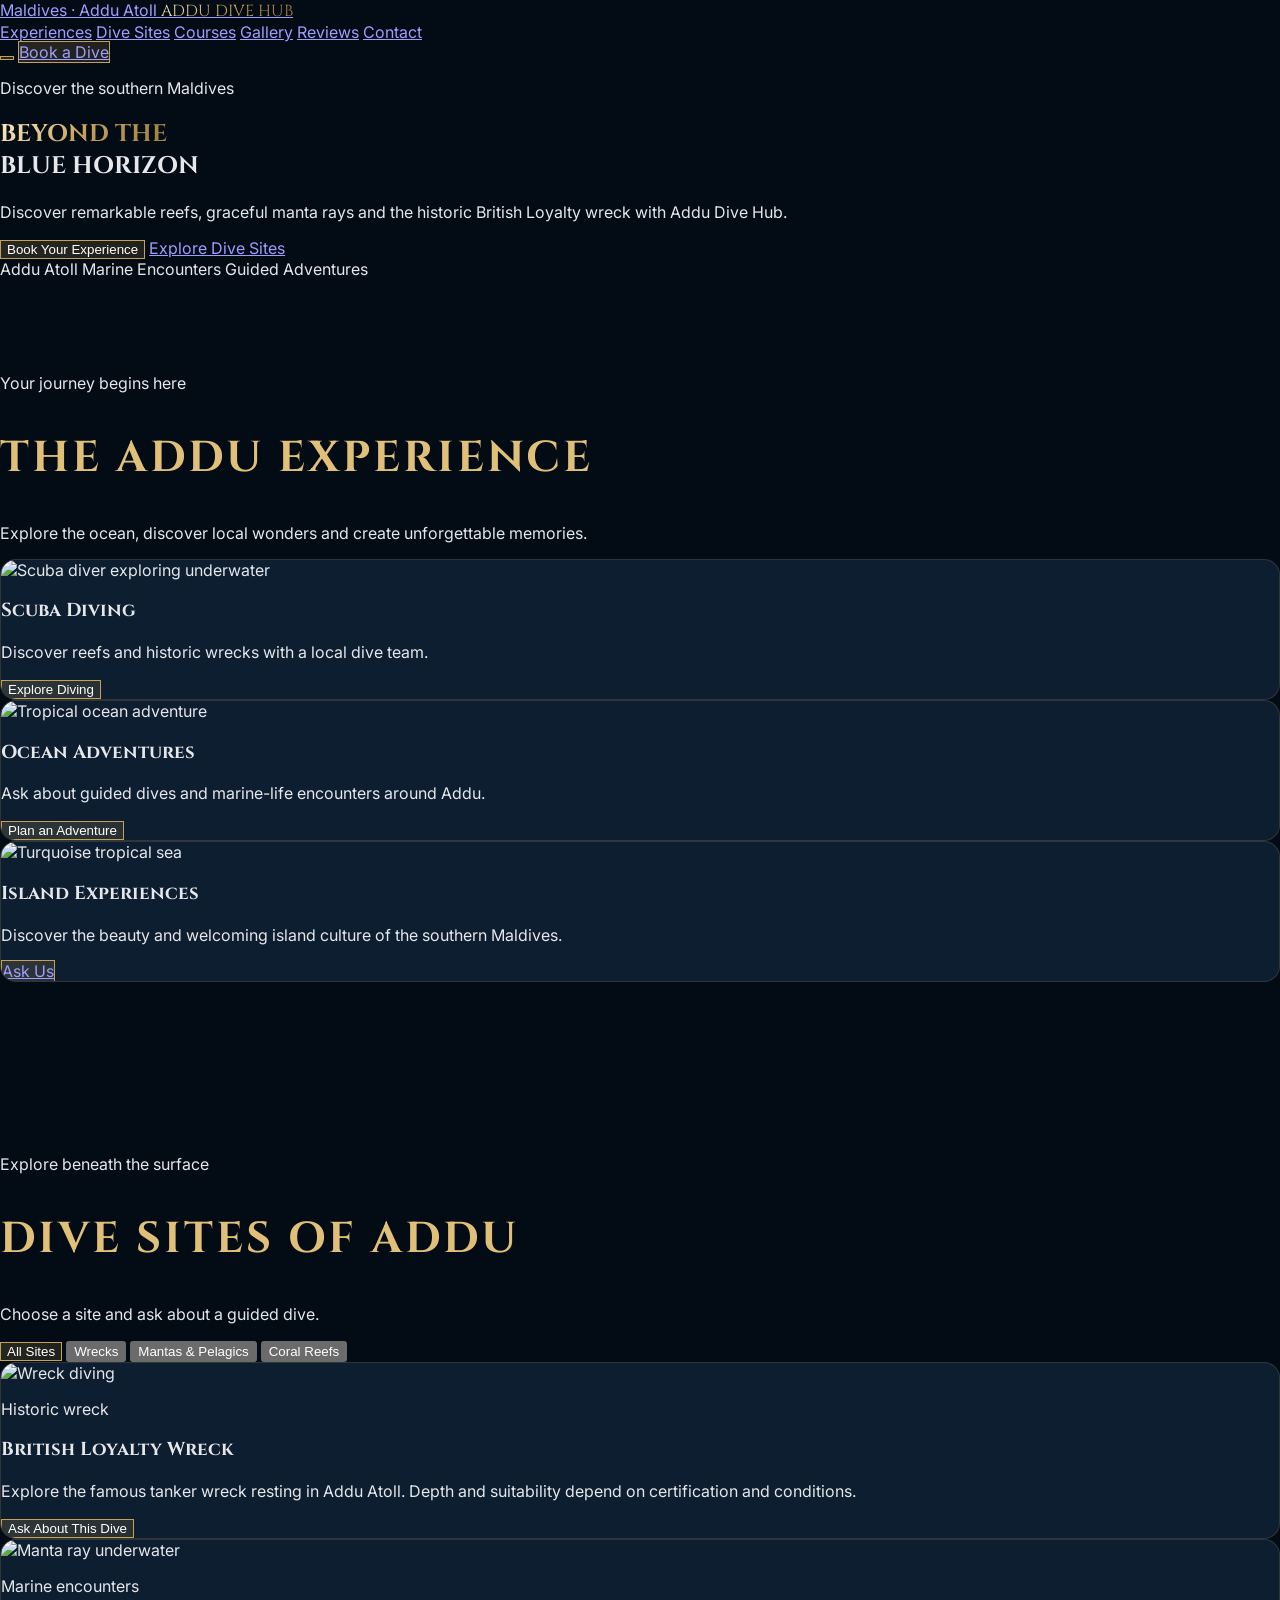
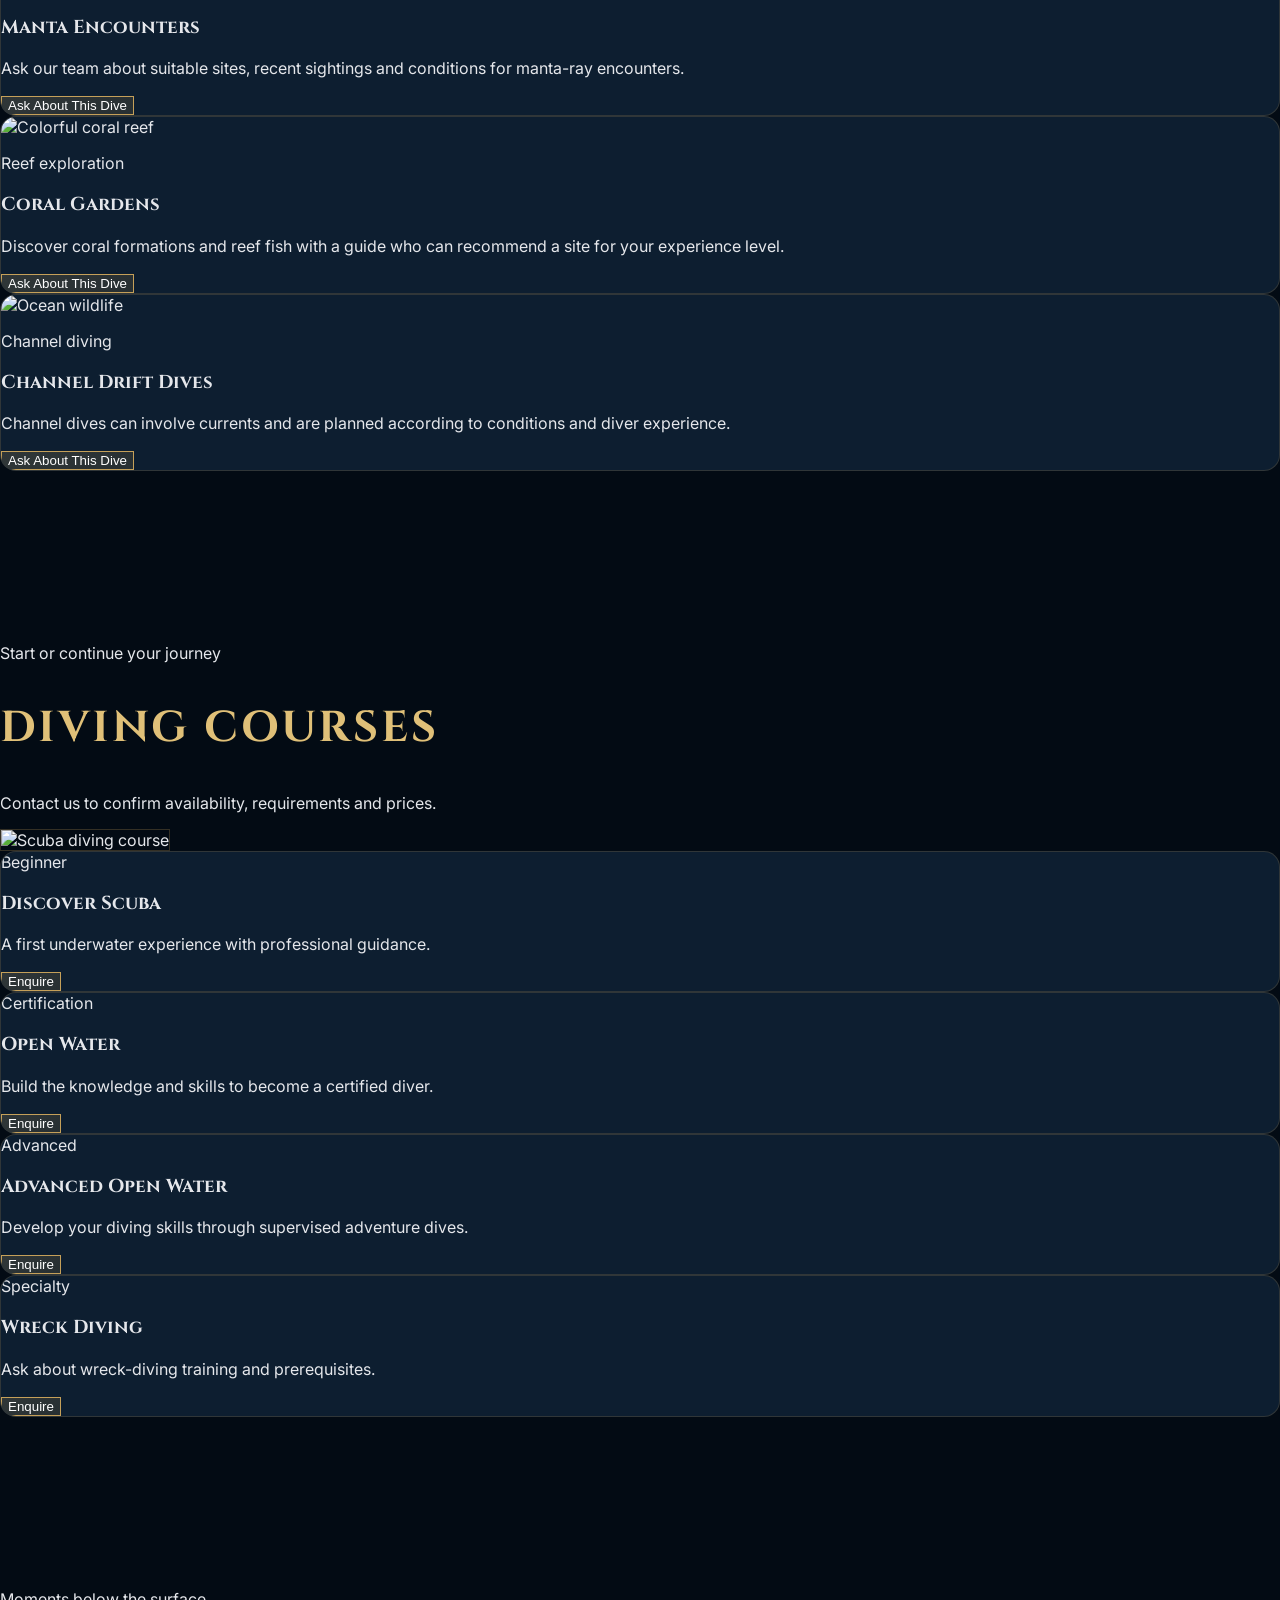
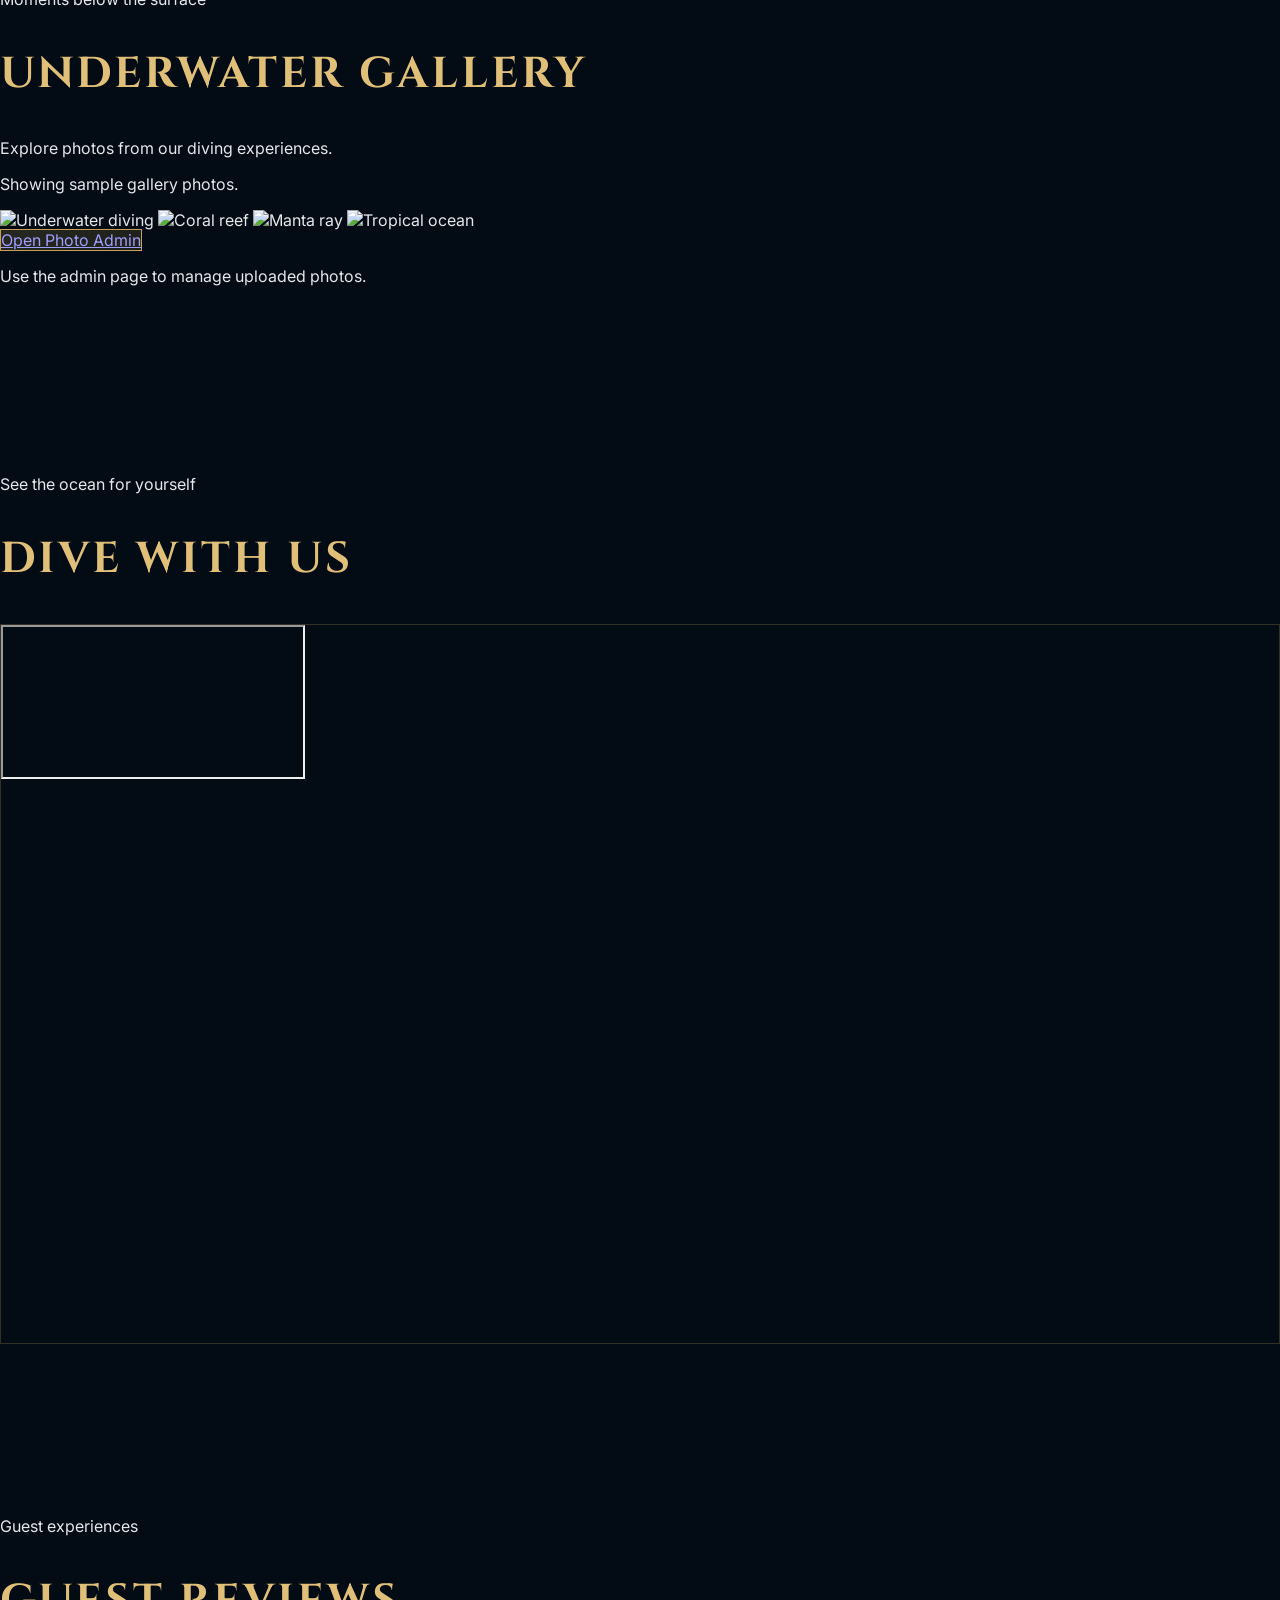
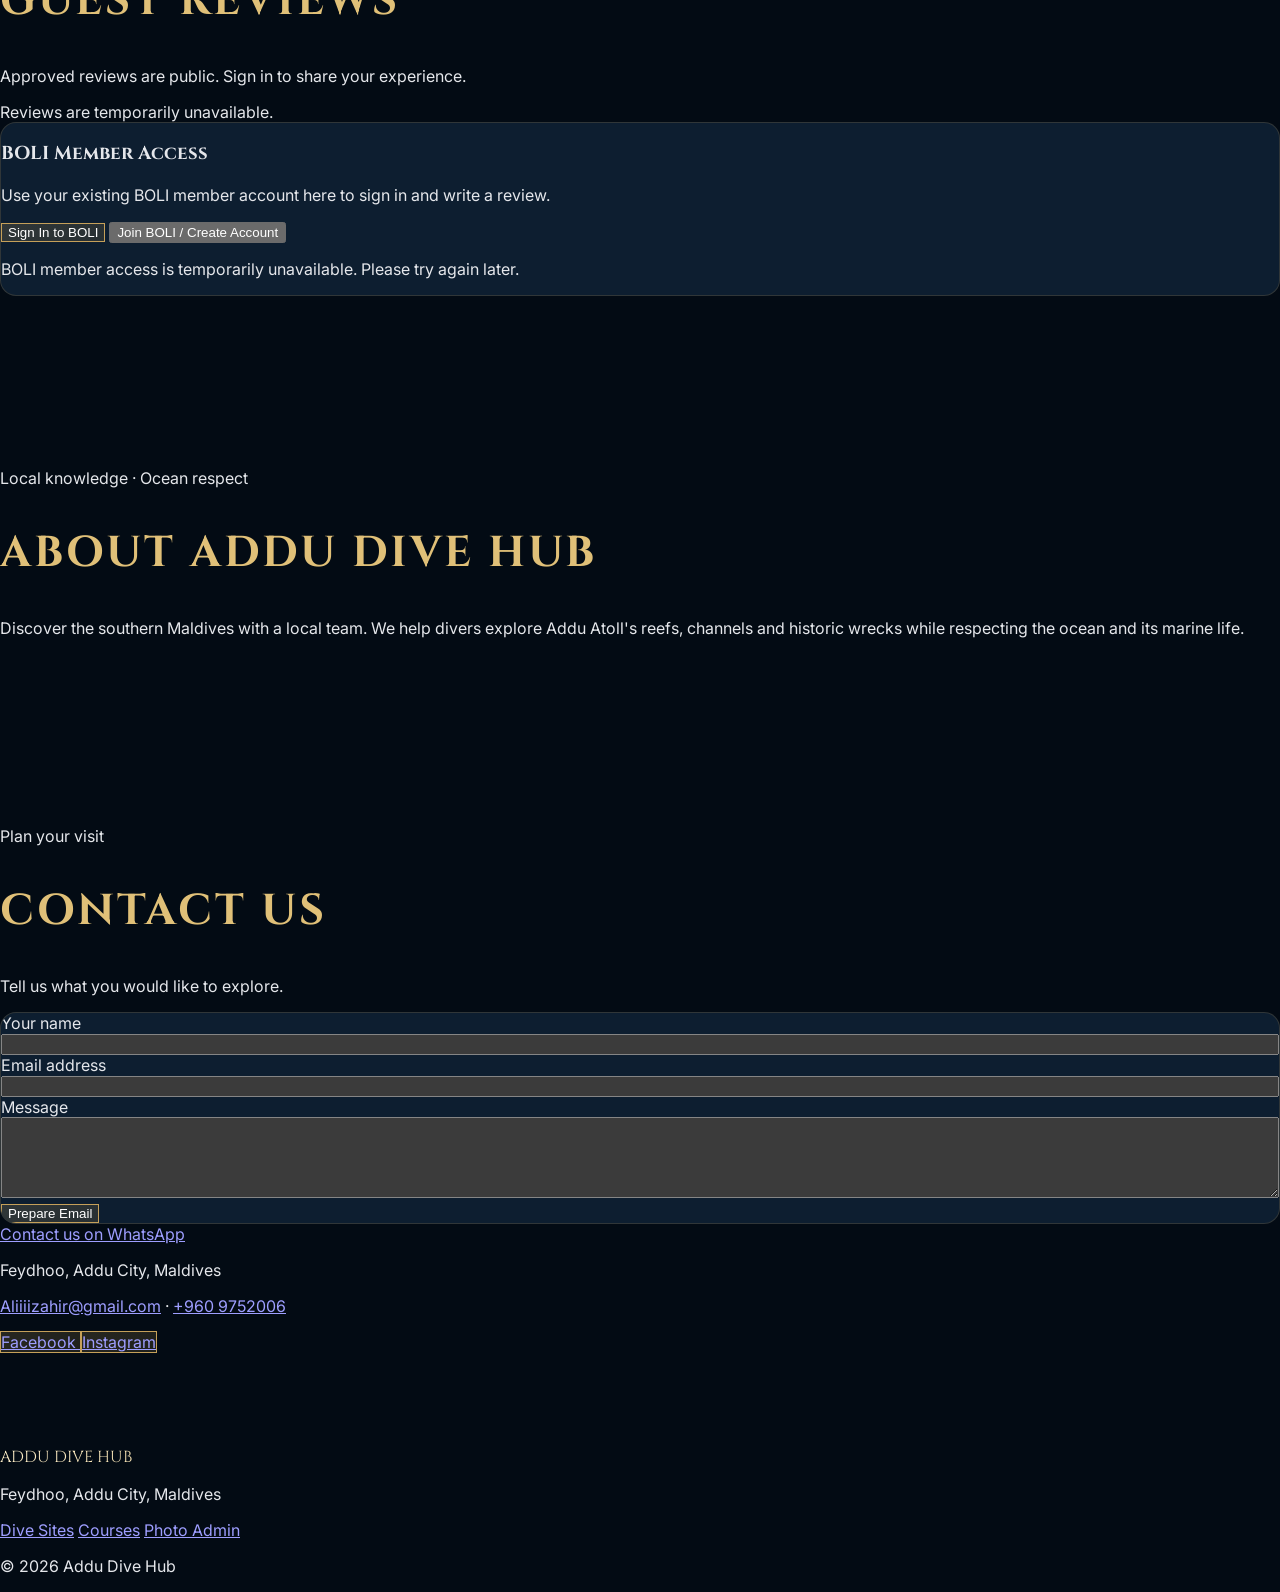
==== index.html @ b02bb02e "Add Facebook and Instagram links to website contact section" ====
<!DOCTYPE html>
<html lang="en" class="scroll-smooth">
<head>
<meta charset="UTF-8">
<meta name="viewport" content="width=device-width, initial-scale=1">
<meta name="theme-color" content="#030b14">
<title>Addu Dive Hub | Diving in Addu Atoll, Maldives</title>
<meta name="description" content="Discover scuba diving, manta rays, coral reefs, the British Loyalty wreck and diving courses with Addu Dive Hub in the Maldives.">

<link rel="preconnect" href="https://fonts.googleapis.com">
<link href="https://fonts.googleapis.com/css2?family=Cinzel:wght@400;600;700&family=Inter:wght@300;400;500;600&display=swap" rel="stylesheet">
<script src="https://cdn.tailwindcss.com"></script>
<script src="https://cdnjs.cloudflare.com/ajax/libs/font-awesome/6.5.2/js/all.min.js" defer></script>
<script src="https://cdn.jsdelivr.net/npm/@supabase/supabase-js@2"></script>

<script>
tailwind.config = {
  theme: {
    extend: {
      colors: {
        gold: {
          DEFAULT: "#C5A059",
          light: "#E0C078",
          dark: "#9A7B3E"
        },
        ocean: {
          deep: "#030B14",
          dark: "#081421",
          card: "#0D1E30"
        }
      },
      fontFamily: {
        cinzel: ["Cinzel", "serif"],
        sans: ["Inter", "sans-serif"]
      }
    }
  }
};
</script>

<style>
:root { color-scheme: dark; }
* { box-sizing: border-box; }
body {
  margin: 0;
  background: #030b14;
  color: #e5e7eb;
  font-family: Inter, sans-serif;
}
.font-cinzel { font-family: Cinzel, serif; }
.gold-gradient-text {
  background: linear-gradient(135deg,#fff0ca,#c5a059,#9a7b3e);
  -webkit-background-clip: text;
  background-clip: text;
  color: transparent;
}
.gold-btn {
  border: 1px solid #c5a059;
  background: linear-gradient(135deg,#c5a05930,#9a7b3e30);
  transition: .25s;
}
.gold-btn:hover {
  background: #c5a05935;
  box-shadow: 0 0 22px #c5a05935;
}
.gold-border { border: 1px solid #c5a05940; }
.card {
  background: #0d1e30;
  border: 1px solid #c5a05930;
  border-radius: 16px;
  overflow: hidden;
}
.section { padding: 78px 0; }
.section-title {
  font-family: Cinzel, serif;
  color: #e0c078;
  font-size: clamp(1.7rem,4vw,2.7rem);
  font-weight: 700;
  letter-spacing: .07em;
}
.hero {
  background:
    linear-gradient(90deg,#030b14ed 0%,#030b1480 55%,#030b1440),
    url('https://images.unsplash.com/photo-1544551763-46a013bb70d5?auto=format&fit=crop&w=2000&q=85')
    center/cover no-repeat;
}
.gallery-img {
  width: 100%;
  height: 220px;
  object-fit: cover;
  cursor: pointer;
  transition: transform .3s;
}
.gallery-img:hover { transform: scale(1.025); }
input, textarea, select {
  color: #f3f4f6;
  width: 100%;
}
button:disabled { opacity: .55; cursor: not-allowed; }
[hidden] { display: none !important; }
.site-card[hidden] { display: none !important; }
@media(max-width:640px) {
  .section { padding: 56px 0; }
}
</style>
</head>

<body>

<header class="sticky top-0 z-40 bg-ocean-deep/95 backdrop-blur border-b border-gold/20">
  <div class="max-w-7xl mx-auto px-4 py-3 flex items-center justify-between gap-4">
    <a href="#home">
      <span class="block text-[10px] uppercase tracking-[.3em] text-gold">Maldives · Addu Atoll</span>
      <span class="font-cinzel text-lg sm:text-2xl font-bold gold-gradient-text">ADDU DIVE HUB</span>
    </a>

    <nav class="hidden lg:flex gap-5 text-xs uppercase tracking-wider">
      <a href="#experience">Experiences</a>
      <a href="#sites">Dive Sites</a>
      <a href="#courses">Courses</a>
      <a href="#gallery">Gallery</a>
      <a href="#reviews">Reviews</a>
      <a href="#contact">Contact</a>
    </nav>

    <button type="button" onclick="toggleMenu()" class="lg:hidden gold-btn rounded-lg px-3 py-2" aria-label="Open navigation">
      <i class="fa-solid fa-bars"></i>
    </button>

    <a href="https://wa.me/9609752006" target="_blank" rel="noopener noreferrer"
       class="hidden sm:inline-block gold-btn rounded-full px-4 py-2 text-xs text-gold-light">
      Book a Dive
    </a>
  </div>

  <nav id="mobile-menu" hidden class="lg:hidden border-t border-gold/20 p-4 bg-ocean-dark">
    <div class="grid grid-cols-2 gap-4 text-sm">
      <a onclick="toggleMenu()" href="#experience">Experiences</a>
      <a onclick="toggleMenu()" href="#sites">Dive Sites</a>
      <a onclick="toggleMenu()" href="#courses">Courses</a>
      <a onclick="toggleMenu()" href="#gallery">Gallery</a>
      <a onclick="toggleMenu()" href="#reviews">Reviews</a>
      <a onclick="toggleMenu()" href="#contact">Contact</a>
    </div>
  </nav>
</header>

<main>

<section id="home" class="hero min-h-[78vh] flex items-center" data-section-background="home">
  <div class="max-w-7xl mx-auto w-full px-5 py-20">
    <p class="uppercase tracking-[.28em] text-gold text-xs sm:text-sm mb-5">Discover the southern Maldives</p>
    <h1 class="font-cinzel text-4xl sm:text-6xl lg:text-7xl font-bold leading-tight max-w-3xl">
      <span class="gold-gradient-text">BEYOND THE</span><br>BLUE HORIZON
    </h1>
    <p class="max-w-xl text-gray-300 leading-7 mt-6">
      Discover remarkable reefs, graceful manta rays and the historic British Loyalty wreck with Addu Dive Hub.
    </p>
    <div class="flex flex-wrap gap-3 mt-8">
      <button onclick="openBookingModal('Discover Scuba Diving')" class="gold-btn rounded-full px-7 py-3 text-gold-light">Book Your Experience</button>
      <a href="#sites" class="rounded-full border border-white/30 px-7 py-3">Explore Dive Sites</a>
    </div>
    <div class="flex flex-wrap gap-6 mt-12 text-sm text-gray-300">
      <span><i class="fa-solid fa-water text-gold mr-2"></i>Addu Atoll</span>
      <span><i class="fa-solid fa-fish text-gold mr-2"></i>Marine Encounters</span>
      <span><i class="fa-solid fa-compass text-gold mr-2"></i>Guided Adventures</span>
    </div>
  </div>
</section>

<section id="experience" class="section">
  <div class="max-w-7xl mx-auto px-4">
    <div class="text-center mb-12">
      <p class="text-gold uppercase tracking-[.25em] text-xs mb-3">Your journey begins here</p>
      <h2 class="section-title">THE ADDU EXPERIENCE</h2>
      <p class="text-gray-400 mt-4">Explore the ocean, discover local wonders and create unforgettable memories.</p>
    </div>

    <div class="grid md:grid-cols-3 gap-6">
      <article class="card">
        <img data-section-image="experience-diving" class="w-full h-56 object-cover" loading="lazy"
          src="https://images.unsplash.com/photo-1544551763-46a013bb70d5?auto=format&fit=crop&w=900&q=80" alt="Scuba diver exploring underwater">
        <div class="p-6">
          <h3 class="font-cinzel text-xl text-gold-light mb-3">Scuba Diving</h3>
          <p class="text-sm text-gray-400 leading-6">Discover reefs and historic wrecks with a local dive team.</p>
          <button onclick="openBookingModal('Discover Scuba Diving')" class="gold-btn rounded-full px-5 py-2 mt-5 text-sm">Explore Diving</button>
        </div>
      </article>

      <article class="card">
        <img data-section-image="experience-adventures" class="w-full h-56 object-cover" loading="lazy"
          src="https://images.unsplash.com/photo-1518467166778-b88f373ffec7?auto=format&fit=crop&w=900&q=80" alt="Tropical ocean adventure">
        <div class="p-6">
          <h3 class="font-cinzel text-xl text-gold-light mb-3">Ocean Adventures</h3>
          <p class="text-sm text-gray-400 leading-6">Ask about guided dives and marine-life encounters around Addu.</p>
          <button onclick="openBookingModal('Guided Ocean Adventure')" class="gold-btn rounded-full px-5 py-2 mt-5 text-sm">Plan an Adventure</button>
        </div>
      </article>

      <article class="card">
        <img data-section-image="experience-island" class="w-full h-56 object-cover" loading="lazy"
          src="https://images.unsplash.com/photo-1500375592092-40eb2168fd21?auto=format&fit=crop&w=900&q=80" alt="Turquoise tropical sea">
        <div class="p-6">
          <h3 class="font-cinzel text-xl text-gold-light mb-3">Island Experiences</h3>
          <p class="text-sm text-gray-400 leading-6">Discover the beauty and welcoming island culture of the southern Maldives.</p>
          <a href="#contact" class="gold-btn inline-block rounded-full px-5 py-2 mt-5 text-sm">Ask Us</a>
        </div>
      </article>
    </div>
  </div>
</section>

<section id="sites" class="section bg-ocean-dark border-y border-gold/10">
  <div class="max-w-7xl mx-auto px-4">
    <div class="text-center mb-10">
      <p class="text-gold uppercase tracking-[.25em] text-xs mb-3">Explore beneath the surface</p>
      <h2 class="section-title">DIVE SITES OF ADDU</h2>
      <p class="text-gray-400 mt-4">Choose a site and ask about a guided dive.</p>
    </div>

    <div class="flex flex-wrap justify-center gap-2 mb-9">
      <button class="site-filter-btn gold-btn rounded-full px-5 py-2 text-sm" onclick="filterSites('all',this)">All Sites</button>
      <button class="site-filter-btn rounded-full border border-gold/30 px-5 py-2 text-sm" onclick="filterSites('wreck',this)">Wrecks</button>
      <button class="site-filter-btn rounded-full border border-gold/30 px-5 py-2 text-sm" onclick="filterSites('manta',this)">Mantas & Pelagics</button>
      <button class="site-filter-btn rounded-full border border-gold/30 px-5 py-2 text-sm" onclick="filterSites('reef',this)">Coral Reefs</button>
    </div>

    <div class="grid md:grid-cols-2 lg:grid-cols-3 gap-6">
      <article class="site-card wreck card">
        <img data-section-image="site-wreck" class="w-full h-52 object-cover" loading="lazy"
          src="https://images.unsplash.com/photo-1544551763-46a013bb70d5?auto=format&fit=crop&w=900&q=80" alt="Wreck diving">
        <div class="p-6">
          <p class="text-xs uppercase tracking-widest text-gold mb-2">Historic wreck</p>
          <h3 class="font-cinzel text-xl text-gold-light">British Loyalty Wreck</h3>
          <p class="text-sm text-gray-400 leading-6 mt-3">Explore the famous tanker wreck resting in Addu Atoll. Depth and suitability depend on certification and conditions.</p>
          <button onclick="openBookingModal('British Loyalty Wreck Dive')" class="gold-btn rounded-full px-5 py-2 mt-5 text-sm">Ask About This Dive</button>
        </div>
      </article>

      <article class="site-card manta card">
        <img data-section-image="site-manta" class="w-full h-52 object-cover" loading="lazy"
          src="https://images.unsplash.com/photo-1568430462989-44163eb1752f?auto=format&fit=crop&w=900&q=80" alt="Manta ray underwater">
        <div class="p-6">
          <p class="text-xs uppercase tracking-widest text-gold mb-2">Marine encounters</p>
          <h3 class="font-cinzel text-xl text-gold-light">Manta Encounters</h3>
          <p class="text-sm text-gray-400 leading-6 mt-3">Ask our team about suitable sites, recent sightings and conditions for manta-ray encounters.</p>
          <button onclick="openBookingModal('Manta Ray Dive')" class="gold-btn rounded-full px-5 py-2 mt-5 text-sm">Ask About This Dive</button>
        </div>
      </article>

      <article class="site-card reef card">
        <img data-section-image="site-reef" class="w-full h-52 object-cover" loading="lazy"
          src="https://images.unsplash.com/photo-1582967788606-a171c1080cb0?auto=format&fit=crop&w=900&q=80" alt="Colorful coral reef">
        <div class="p-6">
          <p class="text-xs uppercase tracking-widest text-gold mb-2">Reef exploration</p>
          <h3 class="font-cinzel text-xl text-gold-light">Coral Gardens</h3>
          <p class="text-sm text-gray-400 leading-6 mt-3">Discover coral formations and reef fish with a guide who can recommend a site for your experience level.</p>
          <button onclick="openBookingModal('Guided Coral Reef Dive')" class="gold-btn rounded-full px-5 py-2 mt-5 text-sm">Ask About This Dive</button>
        </div>
      </article>

      <article class="site-card manta card">
        <img data-section-image="site-channel" class="w-full h-52 object-cover" loading="lazy"
          src="https://images.unsplash.com/photo-1560275619-4662e36fa65c?auto=format&fit=crop&w=900&q=80" alt="Ocean wildlife">
        <div class="p-6">
          <p class="text-xs uppercase tracking-widest text-gold mb-2">Channel diving</p>
          <h3 class="font-cinzel text-xl text-gold-light">Channel Drift Dives</h3>
          <p class="text-sm text-gray-400 leading-6 mt-3">Channel dives can involve currents and are planned according to conditions and diver experience.</p>
          <button onclick="openBookingModal('Channel Drift Dive')" class="gold-btn rounded-full px-5 py-2 mt-5 text-sm">Ask About This Dive</button>
        </div>
      </article>
    </div>
  </div>
</section>

<section id="courses" class="section">
  <div class="max-w-7xl mx-auto px-4">
    <div class="text-center mb-12">
      <p class="text-gold uppercase tracking-[.25em] text-xs mb-3">Start or continue your journey</p>
      <h2 class="section-title">DIVING COURSES</h2>
      <p class="text-gray-400 mt-4">Contact us to confirm availability, requirements and prices.</p>
    </div>

    <img data-section-image="courses" class="w-full h-56 object-cover rounded-2xl mb-8 gold-border" loading="lazy"
      src="https://images.unsplash.com/photo-1544551763-46a013bb70d5?auto=format&fit=crop&w=1600&q=80" alt="Scuba diving course">

    <div class="grid sm:grid-cols-2 lg:grid-cols-4 gap-5">
      <article class="card p-6 flex flex-col">
        <span class="text-xs text-gold uppercase tracking-widest">Beginner</span>
        <h3 class="font-cinzel text-lg text-gold-light mt-3">Discover Scuba</h3>
        <p class="text-sm text-gray-400 leading-6 mt-3 flex-1">A first underwater experience with professional guidance.</p>
        <button onclick="openBookingModal('Discover Scuba Diving')" class="gold-btn rounded-full px-4 py-2 mt-5 text-sm">Enquire</button>
      </article>
      <article class="card p-6 flex flex-col">
        <span class="text-xs text-gold uppercase tracking-widest">Certification</span>
        <h3 class="font-cinzel text-lg text-gold-light mt-3">Open Water</h3>
        <p class="text-sm text-gray-400 leading-6 mt-3 flex-1">Build the knowledge and skills to become a certified diver.</p>
        <button onclick="openBookingModal('Open Water Diver Course')" class="gold-btn rounded-full px-4 py-2 mt-5 text-sm">Enquire</button>
      </article>
      <article class="card p-6 flex flex-col">
        <span class="text-xs text-gold uppercase tracking-widest">Advanced</span>
        <h3 class="font-cinzel text-lg text-gold-light mt-3">Advanced Open Water</h3>
        <p class="text-sm text-gray-400 leading-6 mt-3 flex-1">Develop your diving skills through supervised adventure dives.</p>
        <button onclick="openBookingModal('Advanced Open Water Course')" class="gold-btn rounded-full px-4 py-2 mt-5 text-sm">Enquire</button>
      </article>
      <article class="card p-6 flex flex-col">
        <span class="text-xs text-gold uppercase tracking-widest">Specialty</span>
        <h3 class="font-cinzel text-lg text-gold-light mt-3">Wreck Diving</h3>
        <p class="text-sm text-gray-400 leading-6 mt-3 flex-1">Ask about wreck-diving training and prerequisites.</p>
        <button onclick="openBookingModal('Wreck Diving Course')" class="gold-btn rounded-full px-4 py-2 mt-5 text-sm">Enquire</button>
      </article>
    </div>
  </div>
</section>

<section id="gallery" class="section bg-ocean-dark border-y border-gold/10">
  <div class="max-w-7xl mx-auto px-4">
    <div class="text-center mb-10">
      <p class="text-gold uppercase tracking-[.25em] text-xs mb-3">Moments below the surface</p>
      <h2 class="section-title">UNDERWATER GALLERY</h2>
      <p class="text-gray-400 mt-4">Explore photos from our diving experiences.</p>
    </div>

    <p id="gallery-status" class="text-center text-sm text-gray-500 mb-5">Loading gallery photos…</p>

    <div id="gallery-grid" class="grid grid-cols-2 md:grid-cols-3 lg:grid-cols-4 gap-4">
      <img class="gallery-img rounded-xl" loading="lazy" src="https://images.unsplash.com/photo-1544551763-46a013bb70d5?auto=format&fit=crop&w=700&q=80" alt="Underwater diving" onclick="openLightbox(this.src,this.alt)">
      <img class="gallery-img rounded-xl" loading="lazy" src="https://images.unsplash.com/photo-1582967788606-a171c1080cb0?auto=format&fit=crop&w=700&q=80" alt="Coral reef" onclick="openLightbox(this.src,this.alt)">
      <img class="gallery-img rounded-xl" loading="lazy" src="https://images.unsplash.com/photo-1568430462989-44163eb1752f?auto=format&fit=crop&w=700&q=80" alt="Manta ray" onclick="openLightbox(this.src,this.alt)">
      <img class="gallery-img rounded-xl" loading="lazy" src="https://images.unsplash.com/photo-1500375592092-40eb2168fd21?auto=format&fit=crop&w=700&q=80" alt="Tropical ocean" onclick="openLightbox(this.src,this.alt)">
    </div>

    <div class="text-center mt-8">
      <a href="admin.html" class="gold-btn inline-block rounded-full px-6 py-3 text-sm">Open Photo Admin</a>
      <p class="text-xs text-gray-500 mt-3">Use the admin page to manage uploaded photos.</p>
    </div>
  </div>
</section>

<section id="video" class="section" data-section-background="video">
  <div class="max-w-5xl mx-auto px-4 text-center">
    <p class="text-gold uppercase tracking-[.25em] text-xs mb-3">See the ocean for yourself</p>
    <h2 class="section-title mb-8">DIVE WITH US</h2>
    <div class="relative w-full overflow-hidden rounded-2xl gold-border" style="aspect-ratio:16/9">
      <iframe class="absolute inset-0 w-full h-full"
        src="https://www.youtube-nocookie.com/embed/kBRiUVAQ-jo"
        title="Addu Dive Hub diving video" loading="lazy"
        allow="accelerometer; autoplay; clipboard-write; encrypted-media; gyroscope; picture-in-picture; web-share"
        referrerpolicy="strict-origin-when-cross-origin" allowfullscreen></iframe>
    </div>
  </div>
</section>

<section id="reviews" class="section bg-ocean-dark border-y border-gold/10" data-section-background="reviews">
  <div class="max-w-5xl mx-auto px-4">
    <div class="text-center mb-10">
      <p class="text-gold uppercase tracking-[.25em] text-xs mb-3">Guest experiences</p>
      <h2 class="section-title">GUEST REVIEWS</h2>
      <p class="text-gray-400 mt-4">Approved reviews are public. Sign in to share your experience.</p>
    </div>

    <div id="reviews-list" class="grid md:grid-cols-2 gap-4 mb-10">
      <p class="text-gray-500 text-sm">Loading approved reviews…</p>
    </div>

    <div class="card p-6 max-w-2xl mx-auto">
      <div id="review-auth-panel">
        <h3 class="font-cinzel text-xl text-gold-light mb-5">BOLI Member Access</h3>

        <p class="text-sm text-gray-400 mb-5">Use your existing BOLI member account here to sign in and write a review.</p>
        <div class="flex flex-wrap gap-3 mb-6">
          <button type="button" id="show-signin" class="gold-btn rounded-full px-5 py-2 text-sm">Sign In to BOLI</button>
          <button type="button" id="show-signup" class="rounded-full border border-gold/30 px-5 py-2 text-sm">Join BOLI / Create Account</button>
        </div>

        <form id="review-signin-form" hidden class="space-y-4">
          <div>
            <label for="signin-email" class="block text-sm text-gray-300 mb-2">BOLI email address</label>
            <input id="signin-email" type="email" autocomplete="email" required maxlength="254"
              class="rounded-lg bg-ocean-deep border border-gold/30 p-3" placeholder="you@example.com">
          </div>
          <div>
            <label for="signin-password" class="block text-sm text-gray-300 mb-2">BOLI password</label>
            <input id="signin-password" type="password" autocomplete="current-password" required
              class="rounded-lg bg-ocean-deep border border-gold/30 p-3" placeholder="Your BOLI password">
          </div>
          <button id="signin-submit" type="submit" class="gold-btn rounded-full px-6 py-3 text-gold-light">Sign In with BOLI</button>
          <p class="text-sm text-gray-400">Forgot your password? <button type="button" id="show-reset-password" class="text-gold-light underline">Reset it here</button>.</p>
        </form>

        <form id="review-reset-request-form" hidden class="space-y-4">
          <p class="text-sm text-gray-300">Enter the email address for your BOLI account. We’ll send a password-reset email.</p>
          <div>
            <label for="reset-email" class="block text-sm text-gray-300 mb-2">Account email address</label>
            <input id="reset-email" type="email" autocomplete="email" required maxlength="254"
              class="rounded-lg bg-ocean-deep border border-gold/30 p-3" placeholder="you@example.com">
          </div>
          <button id="reset-request-submit" type="submit" class="gold-btn rounded-full px-6 py-3 text-gold-light">Send Reset Email</button>
          <button type="button" id="back-to-signin" class="text-sm text-gold-light underline">Back to sign in</button>
        </form>

        <form id="review-reset-confirm-form" hidden class="space-y-4">
          <p class="text-sm text-gray-300">Choose a new password for your BOLI account.</p>
          <div>
            <label for="reset-new-password" class="block text-sm text-gray-300 mb-2">New password</label>
            <input id="reset-new-password" type="password" autocomplete="new-password" required minlength="8"
              class="rounded-lg bg-ocean-deep border border-gold/30 p-3" placeholder="At least 8 characters">
          </div>
          <div>
            <label for="reset-confirm-password" class="block text-sm text-gray-300 mb-2">Confirm new password</label>
            <input id="reset-confirm-password" type="password" autocomplete="new-password" required minlength="8"
              class="rounded-lg bg-ocean-deep border border-gold/30 p-3" placeholder="Repeat new password">
          </div>
          <button id="reset-confirm-submit" type="submit" class="gold-btn rounded-full px-6 py-3 text-gold-light">Update Password</button>
          <button type="button" id="reset-back-signin-2" class="text-sm text-gold-light underline">Back to sign in</button>
        </form>

        <form id="review-signup-form" hidden class="space-y-4">
          <div>
            <label for="signup-name" class="block text-sm text-gray-300 mb-2">Full name</label>
            <input id="signup-name" required maxlength="80" autocomplete="name"
              class="rounded-lg bg-ocean-deep border border-gold/30 p-3" placeholder="Your name">
          </div>
          <div>
            <label for="signup-email" class="block text-sm text-gray-300 mb-2">BOLI email address</label>
            <input id="signup-email" type="email" required maxlength="254" autocomplete="email"
              class="rounded-lg bg-ocean-deep border border-gold/30 p-3" placeholder="you@example.com">
          </div>
          <div>
            <label for="signup-password" class="block text-sm text-gray-300 mb-2">Password</label>
            <input id="signup-password" type="password" required minlength="8" autocomplete="new-password"
              class="rounded-lg bg-ocean-deep border border-gold/30 p-3" placeholder="At least 8 characters">
          </div>
          <button id="signup-submit" type="submit" class="gold-btn rounded-full px-6 py-3 text-gold-light">Create BOLI Account</button>
        </form>

        <p id="auth-status" role="status" aria-live="polite" class="text-sm text-gray-300 mt-4"></p>
      </div>

      <div id="review-member-panel" hidden class="border-t border-gold/20 mt-5 pt-5">
        <div class="flex items-center justify-between gap-3">
          <p class="text-sm text-gray-300">Signed in as <strong id="member-name" class="text-gold-light"></strong></p>
          <button type="button" id="review-signout" class="rounded-full border border-gold/30 px-4 py-2 text-sm">Sign Out</button>
        </div>
      </div>

      <div id="review-write-panel" hidden class="border-t border-gold/20 mt-5 pt-5">
        <h3 class="font-cinzel text-xl text-gold-light mb-4">Write a Review</h3>
        <form id="review-form" class="space-y-4">
          <div>
            <label for="review-name" class="block text-sm text-gray-300 mb-2">Your name</label>
            <input id="review-name" required maxlength="80" class="rounded-lg bg-ocean-deep border border-gold/30 p-3">
          </div>
          <div>
            <label for="review-rating" class="block text-sm text-gray-300 mb-2">Rating</label>
            <select id="review-rating" required class="rounded-lg bg-ocean-deep border border-gold/30 p-3">
              <option value="5">★★★★★ — Excellent</option>
              <option value="4">★★★★☆ — Very good</option>
              <option value="3">★★★☆☆ — Good</option>
              <option value="2">★★☆☆☆ — Fair</option>
              <option value="1">★☆☆☆☆ — Poor</option>
            </select>
          </div>
          <div>
            <label for="review-message" class="block text-sm text-gray-300 mb-2">Your review</label>
            <textarea id="review-message" required maxlength="1500" rows="4"
              class="rounded-lg bg-ocean-deep border border-gold/30 p-3" placeholder="Share your experience…"></textarea>
          </div>
          <button id="review-submit" type="submit" class="gold-btn rounded-full px-6 py-3 text-gold-light">Submit Review</button>
        </form>
        <p id="review-status" role="status" aria-live="polite" class="text-sm text-gray-300 mt-4"></p>
      </div>
    </div>
  </div>
</section>

<section id="about" class="section" data-section-background="about">
  <div class="max-w-5xl mx-auto px-4 text-center">
    <p class="text-gold uppercase tracking-[.25em] text-xs mb-3">Local knowledge · Ocean respect</p>
    <h2 class="section-title">ABOUT ADDU DIVE HUB</h2>
    <p class="max-w-3xl mx-auto text-gray-300 leading-7 mt-6">
      Discover the southern Maldives with a local team. We help divers explore Addu Atoll's reefs, channels and historic wrecks while respecting the ocean and its marine life.
    </p>
  </div>
</section>

<section id="contact" class="section bg-ocean-dark border-y border-gold/10" data-section-background="contact">
  <div class="max-w-4xl mx-auto px-4">
    <div class="text-center mb-10">
      <p class="text-gold uppercase tracking-[.25em] text-xs mb-3">Plan your visit</p>
      <h2 class="section-title">CONTACT US</h2>
      <p class="text-gray-400 mt-4">Tell us what you would like to explore.</p>
    </div>

    <form id="contact-form" class="card p-6 sm:p-8 space-y-4">
      <div>
        <label for="contact-name" class="block text-sm mb-2">Your name</label>
        <input id="contact-name" required maxlength="100" class="rounded-lg bg-ocean-deep border border-gold/30 p-3">
      </div>
      <div>
        <label for="contact-email" class="block text-sm mb-2">Email address</label>
        <input id="contact-email" type="email" required maxlength="254" class="rounded-lg bg-ocean-deep border border-gold/30 p-3">
      </div>
      <div>
        <label for="contact-message" class="block text-sm mb-2">Message</label>
        <textarea id="contact-message" required maxlength="3000" rows="5" class="rounded-lg bg-ocean-deep border border-gold/30 p-3"></textarea>
      </div>
      <button type="submit" class="gold-btn rounded-full px-6 py-3 text-gold-light">Prepare Email</button>
    </form>

    <div class="text-center mt-6">
      <a class="text-gold-light hover:underline" href="https://wa.me/9609752006" target="_blank" rel="noopener noreferrer">
        <i class="fa-brands fa-whatsapp mr-2"></i>Contact us on WhatsApp
      </a>
      <p class="text-xs text-gray-500 mt-2">Feydhoo, Addu City, Maldives</p>
      <p class="text-sm text-gray-300 mt-3">
        <a class="text-gold-light hover:underline" href="mailto:Aliiiizahir@gmail.com">Aliiiizahir@gmail.com</a>
        <span class="mx-2 text-gray-500">·</span>
        <a class="text-gold-light hover:underline" href="tel:+9609752006">+960 9752006</a>
      </p>
      <div class="flex flex-wrap items-center justify-center gap-3 mt-5" aria-label="Social media">
        <a class="gold-btn rounded-full px-5 py-3 text-gold-light inline-flex items-center gap-2" href="https://www.facebook.com/share/18Wvk3cPzf/" target="_blank" rel="noopener noreferrer" aria-label="Visit Facebook">
          <i class="fa-brands fa-facebook text-lg" aria-hidden="true"></i><span>Facebook</span>
        </a>
        <a class="gold-btn rounded-full px-5 py-3 text-gold-light inline-flex items-center gap-2" href="https://www.instagram.com/citizensofsea?cplk=MWQwZ2VvaHpyamhiaQ==" target="_blank" rel="noopener noreferrer" aria-label="Visit Instagram">
          <i class="fa-brands fa-instagram text-lg" aria-hidden="true"></i><span>Instagram</span>
        </a>
      </div>
    </div>
  </div>
</section>

</main>

<footer class="border-t border-gold/20 bg-ocean-deep py-8">
  <div class="max-w-7xl mx-auto px-4 flex flex-col sm:flex-row items-center justify-between gap-4 text-center sm:text-left">
    <div>
      <p class="font-cinzel gold-gradient-text font-bold">ADDU DIVE HUB</p>
      <p class="text-xs text-gray-500 mt-2">Feydhoo, Addu City, Maldives</p>
    </div>
    <div class="flex gap-5 text-sm">
      <a href="#sites">Dive Sites</a>
      <a href="#courses">Courses</a>
      <a href="admin.html">Photo Admin</a>
    </div>
    <p class="text-xs text-gray-500">© 2026 Addu Dive Hub</p>
  </div>
</footer>

<!-- Booking modal -->
<div id="booking-modal" hidden class="fixed inset-0 z-50 bg-black/80 backdrop-blur-sm p-4 items-center justify-center"
     role="dialog" aria-modal="true" aria-labelledby="booking-title"
     onclick="if(event.target===this)closeBookingModal()">
  <div class="card w-full max-w-lg p-6 sm:p-8 relative" onclick="event.stopPropagation()">
    <button type="button" onclick="closeBookingModal()" class="absolute top-4 right-4 text-gray-400" aria-label="Close booking form">
      <i class="fa-solid fa-xmark text-xl"></i>
    </button>
    <h2 id="booking-title" class="font-cinzel text-2xl text-gold-light mb-2">BOOKING ENQUIRY</h2>
    <p class="text-sm text-gray-400 mb-6">Send your preferred activity and details through WhatsApp.</p>

    <form id="booking-form" class="space-y-4">
      <div>
        <label for="booking-activity" class="block text-sm mb-2">Activity or course</label>
        <select id="booking-activity" class="rounded-lg bg-ocean-deep border border-gold/30 p-3">
          <option>British Loyalty Wreck Dive</option>
          <option>Manta Ray Dive</option>
          <option>Guided Coral Reef Dive</option>
          <option>Channel Drift Dive</option>
          <option>Discover Scuba Diving</option>
          <option>Open Water Diver Course</option>
          <option>Advanced Open Water Course</option>
          <option>Wreck Diving Course</option>
          <option>Guided Ocean Adventure</option>
        </select>
      </div>
      <div>
        <label for="booking-date" class="block text-sm mb-2">Preferred date</label>
        <input id="booking-date" type="date" class="rounded-lg bg-ocean-deep border border-gold/30 p-3">
      </div>
      <div>
        <label for="booking-people" class="block text-sm mb-2">Number of divers</label>
        <input id="booking-people" type="number" min="1" max="10" value="1" required class="rounded-lg bg-ocean-deep border border-gold/30 p-3">
      </div>
      <div>
        <label for="booking-name" class="block text-sm mb-2">Your name</label>
        <input id="booking-name" required maxlength="100" class="rounded-lg bg-ocean-deep border border-gold/30 p-3">
      </div>
      <button type="submit" class="gold-btn rounded-full w-full py-3 text-gold-light">Continue to WhatsApp</button>
    </form>
  </div>
</div>

<!-- Gallery lightbox -->
<div id="lightbox-modal" hidden class="fixed inset-0 z-[60] bg-black/95 p-4 items-center justify-center" onclick="closeLightbox()">
  <button type="button" class="absolute top-5 right-5 text-white text-3xl" aria-label="Close image" onclick="closeLightbox()">&times;</button>
  <img id="lightbox-image" src="" alt="" class="max-w-full max-h-[85vh] rounded-xl object-contain" onclick="event.stopPropagation()">
</div>

<script>
"use strict";

/* Existing project configuration */
const WHATSAPP_NUMBER = "9609752006";
const SUPABASE_URL = "https://thffrtfkrarbccmyplpe.supabase.co";
const SUPABASE_KEY = "sb_publishable_dVy5sH2u34Rghm8uaJhm0Q_sDrwIObE";
const STORAGE_BUCKET = "Dive-photo";
const BOLI_APP_ID = "6a3d36bac1b3682f1ed1a2ce";

let supabaseClient = null;
let boliClient = null;
let reviewSession = null;

if (window.supabase) {
  supabaseClient = window.supabase.createClient(SUPABASE_URL, SUPABASE_KEY);
}

/* Navigation */
function toggleMenu() {
  const menu = document.getElementById("mobile-menu");
  menu.hidden = !menu.hidden;
}

/* Booking */
function openBookingModal(activity) {
  const modal = document.getElementById("booking-modal");
  if (activity) document.getElementById("booking-activity").value = activity;
  modal.hidden = false;
  modal.style.display = "flex";
  document.body.style.overflow = "hidden";
}

function closeBookingModal() {
  const modal = document.getElementById("booking-modal");
  modal.hidden = true;
  modal.style.display = "";
  document.body.style.overflow = "";
}

document.getElementById("booking-form").addEventListener("submit", event => {
  event.preventDefault();

  const activity = document.getElementById("booking-activity").value;
  const date = document.getElementById("booking-date").value || "Flexible";
  const people = document.getElementById("booking-people").value;
  const name = document.getElementById("booking-name").value.trim();

  const message =
    `Hello Addu Dive Hub! I would like to enquire about:\n` +
    `Activity: ${activity}\nPreferred date: ${date}\n` +
    `Divers: ${people}\nName: ${name}`;

  window.open(
    `https://wa.me/${WHATSAPP_NUMBER}?text=${encodeURIComponent(message)}`,
    "_blank",
    "noopener,noreferrer"
  );
});

/* Dive-site filters */
function filterSites(category, button) {
  document.querySelectorAll(".site-card").forEach(card => {
    card.hidden = !(category === "all" || card.classList.contains(category));
  });

  document.querySelectorAll(".site-filter-btn").forEach(item => {
    item.classList.remove("gold-btn");
  });

  if (button) button.classList.add("gold-btn");
}

/* Gallery lightbox */
function openLightbox(src, alt) {
  const modal = document.getElementById("lightbox-modal");
  const image = document.getElementById("lightbox-image");
  image.src = src;
  image.alt = alt || "Gallery image";
  modal.hidden = false;
  modal.style.display = "flex";
  document.body.style.overflow = "hidden";
}

function closeLightbox() {
  const modal = document.getElementById("lightbox-modal");
  modal.hidden = true;
  modal.style.display = "";
  document.body.style.overflow = "";
}

document.addEventListener("keydown", event => {
  if (event.key === "Escape") {
    closeLightbox();
    closeBookingModal();
  }
});

/* Contact email */
document.getElementById("contact-form").addEventListener("submit", event => {
  event.preventDefault();

  const name = document.getElementById("contact-name").value.trim();
  const email = document.getElementById("contact-email").value.trim();
  const message = document.getElementById("contact-message").value.trim();

  const subject = encodeURIComponent("Website enquiry - Addu Dive Hub");
  const body = encodeURIComponent(
    `Name: ${name}\nEmail: ${email}\n\nMessage:\n${message}`
  );

  window.location.href =
    `mailto:Aliiiizahir@gmail.com?subject=${subject}&body=${body}`;
});

/* Public Supabase photo gallery */
async function loadGallery() {
  const status = document.getElementById("gallery-status");
  const grid = document.getElementById("gallery-grid");

  if (!supabaseClient) {
    status.textContent = "Showing sample gallery photos.";
    return;
  }

  try {
    const { data, error } = await supabaseClient.storage
      .from(STORAGE_BUCKET)
      .list("", {
        limit: 100,
        sortBy: { column: "created_at", order: "desc" }
      });

    if (error) throw error;

    const photos = (data || []).filter(file =>
      file.name &&
      !file.name.startsWith(".") &&
      /\.(jpg|jpeg|png|webp|gif|avif)$/i.test(file.name)
    );

    if (!photos.length) {
      status.textContent = "Showing sample photos. Upload images using Photo Admin.";
      return;
    }

    grid.replaceChildren();

    photos.forEach(file => {
      const { data: urlData } = supabaseClient.storage
        .from(STORAGE_BUCKET)
        .getPublicUrl(file.name);

      const image = document.createElement("img");
      image.className = "gallery-img rounded-xl";
      image.loading = "lazy";
      image.src = urlData.publicUrl;
      image.alt = file.name.replace(/\.[^.]+$/, "").replace(/[-_]/g, " ");
      image.addEventListener("click", () => openLightbox(image.src, image.alt));
      grid.appendChild(image);
    });

    status.textContent = `Showing ${photos.length} uploaded photo(s).`;
  } catch (error) {
    console.warn("Gallery load failed:", error);
    status.textContent = "Showing sample photos. Check Supabase storage permissions if uploads are missing.";
  }
}

/* Load photos selected for individual page sections */
async function loadSectionPhoto(slot) {
  if (!supabaseClient) return;

  try {
    const folder = "section-images/" + slot;

    const { data, error } = await supabaseClient.storage
      .from(STORAGE_BUCKET)
      .list(folder, {
        limit: 50,
        sortBy: { column: "created_at", order: "desc" }
      });

    if (error) throw error;

    const photo = (data || []).find(file =>
      file.name &&
      !file.name.startsWith(".") &&
      /\.(jpg|jpeg|png|webp|gif|avif)$/i.test(file.name)
    );

    if (!photo) return;

    const { data: publicData } = supabaseClient.storage
      .from(STORAGE_BUCKET)
      .getPublicUrl(folder + "/" + photo.name);

    const imageUrl = publicData.publicUrl;
    const image = document.querySelector(`[data-section-image="${slot}"]`);

    if (image) image.src = imageUrl;

    const background = document.querySelector(`[data-section-background="${slot}"]`);

    if (background) {
      const overlay = slot === "home"
        ? "linear-gradient(90deg,#030b14ed 0%,#030b1480 55%,#030b1440)"
        : "linear-gradient(180deg,#030b14d9 0%,#030b14b8 100%)";

      background.style.backgroundImage =
        `${overlay},url("${imageUrl.replace(/"/g, "%22")}")`;
      background.style.backgroundPosition = "center";
      background.style.backgroundSize = "cover";
      background.style.backgroundRepeat = "no-repeat";
    }
  } catch (error) {
    console.warn("Section photo failed:", slot, error);
  }
}

[
  "home",
  "experience-diving",
  "experience-adventures",
  "experience-island",
  "site-wreck",
  "site-manta",
  "site-reef",
  "site-channel",
  "courses",
  "video",
  "reviews",
  "about",
  "contact"
].forEach(loadSectionPhoto);

/* Review and authentication elements */
const authPanel = document.getElementById("review-auth-panel");
const memberPanel = document.getElementById("review-member-panel");
const writePanel = document.getElementById("review-write-panel");
const signinForm = document.getElementById("review-signin-form");
const signupForm = document.getElementById("review-signup-form");
const authStatus = document.getElementById("auth-status");
const reviewStatus = document.getElementById("review-status");

document.getElementById("show-signin").addEventListener("click", () => {
  signinForm.hidden = false;
  signupForm.hidden = true;
  authStatus.textContent = "";
});

document.getElementById("show-signup").addEventListener("click", () => {
  signinForm.hidden = true;
  signupForm.hidden = false;
  authStatus.textContent = "";
});

/* Keep review-writing access hidden until BOLI confirms a signed-in member */
function updateReviewAuthUI() {
  const signedIn = Boolean(reviewSession && reviewSession.email);

  authPanel.hidden = signedIn;
  memberPanel.hidden = !signedIn;
  writePanel.hidden = !signedIn;

  if (signedIn) {
    document.getElementById("member-name").textContent =
      reviewSession.full_name || reviewSession.name || reviewSession.email;

    const nameInput = document.getElementById("review-name");
    if (!nameInput.value.trim()) {
      nameInput.value = reviewSession.full_name || reviewSession.name || "";
    }
  } else {
    document.getElementById("review-name").value = "";
  }
}

/* Wire the website-hosted password recovery forms. */
const resetRequestForm = document.getElementById("review-reset-request-form");
const resetConfirmForm = document.getElementById("review-reset-confirm-form");
const showResetPassword = document.getElementById("show-reset-password");
const backToSignin = document.getElementById("back-to-signin");
const resetBackSignin2 = document.getElementById("reset-back-signin-2");

function showReviewAuthForm(formToShow) {
  signinForm.hidden = formToShow !== signinForm;
  signupForm.hidden = formToShow !== signupForm;
  resetRequestForm.hidden = formToShow !== resetRequestForm;
  resetConfirmForm.hidden = formToShow !== resetConfirmForm;
  authStatus.textContent = "";
}
showResetPassword.addEventListener("click", () => showReviewAuthForm(resetRequestForm));
backToSignin.addEventListener("click", () => showReviewAuthForm(signinForm));
resetBackSignin2.addEventListener("click", () => showReviewAuthForm(signinForm));

/* If a reset token is delivered to this website, allow setting the new password here. */
const resetUrl = new URL(window.location.href);
const resetToken = resetUrl.searchParams.get("resetToken") || resetUrl.searchParams.get("token");
if (resetToken) {
  showReviewAuthForm(resetConfirmForm);
}

/* Initialize BOLI authentication */
async function initReviewAuth() {
  try {
    const sdk = await import("https://esm.sh/@base44/sdk");
    boliClient = sdk.createClient({ appId: BOLI_APP_ID });

    try {
      const user = await boliClient.auth.me();
      if (user && user.email) reviewSession = user;
    } catch (_) {
      reviewSession = null;
    }

    updateReviewAuthUI();
  } catch (error) {
    console.error("BOLI init failed:", error);
    authStatus.textContent = "BOLI member access is temporarily unavailable. Please try again later.";
    updateReviewAuthUI();
  }
}

/*
 * Sign up through BOLI.
 * No separate website email-verification form is used.
 * BOLI remains responsible for any verification or approval required
 * by its own account settings.
 */
signupForm.addEventListener("submit", async event => {
  event.preventDefault();

  if (!boliClient) {
    authStatus.textContent = "BOLI member access is temporarily unavailable. Please try again later.";
    return;
  }

  const name = document.getElementById("signup-name").value.trim();
  const email = document.getElementById("signup-email").value.trim().toLowerCase();
  const password = document.getElementById("signup-password").value;
  const button = document.getElementById("signup-submit");

  if (!name || name.length > 80 || !email || password.length < 8) {
    authStatus.textContent = "Enter your name, a valid email, and a password of at least 8 characters.";
    return;
  }

  button.disabled = true;
  authStatus.textContent = "Creating your BOLI account…";

  try {
    await boliClient.auth.register({
      email,
      password,
      full_name: name
    });

    signupForm.reset();

    /*
     * Some BOLI configurations sign a new member in immediately.
     * Others require approval or verification within BOLI.
     * Try the normal BOLI login and let BOLI decide.
     */
    try {
      await boliClient.auth.loginViaEmailPassword(email, password);
      const user = await boliClient.auth.me();

      if (user && user.email) {
        reviewSession = user;
        updateReviewAuthUI();
        authStatus.textContent = "";
        reviewStatus.textContent = "Your BOLI account is ready. You can now write a review.";
        await loadReviews();
        return;
      }
    } catch (loginError) {
      console.info("BOLI registration succeeded; immediate sign-in may require BOLI approval or verification.", loginError);
    }

    signinForm.hidden = false;
    signupForm.hidden = true;
    document.getElementById("signin-email").value = email;
    document.getElementById("signin-password").value = "";

    authStatus.textContent =
      "Your registration request was sent to BOLI. If BOLI requires account approval or verification, complete that process in BOLI, then sign in here using the same account.";
  } catch (error) {
    console.error("BOLI sign-up failed:", error);
    authStatus.textContent =
      error.message || "BOLI could not create your account. If you already have a BOLI account, try signing in instead.";
  } finally {
    button.disabled = false;
  }
});

/* Request a password reset without leaving the website. */
resetRequestForm.addEventListener("submit", async event => {
  event.preventDefault();
  if (!boliClient) {
    authStatus.textContent = "Password recovery is temporarily unavailable. Please try again.";
    return;
  }
  const email = document.getElementById("reset-email").value.trim().toLowerCase();
  const button = document.getElementById("reset-request-submit");
  button.disabled = true;
  authStatus.textContent = "Requesting password reset…";
  try {
    await boliClient.auth.resetPasswordRequest(email);
    resetRequestForm.reset();
    authStatus.textContent = "If this email belongs to a BOLI account, a password-reset email will be sent. Check your inbox and spam folder.";
  } catch (error) {
    console.error("Password reset request failed:", error);
    authStatus.textContent = "Could not request a reset right now. Please wait a moment and try again.";
  } finally {
    button.disabled = false;
  }
});

/* Complete password reset on this website when the email link supplies a reset token here. */
resetConfirmForm.addEventListener("submit", async event => {
  event.preventDefault();
  if (!boliClient || !resetToken) {
    authStatus.textContent = "The reset link is missing its token. Please request a new reset email.";
    return;
  }
  const password = document.getElementById("reset-new-password").value;
  const confirmation = document.getElementById("reset-confirm-password").value;
  const button = document.getElementById("reset-confirm-submit");
  if (password.length < 8 || password !== confirmation) {
    authStatus.textContent = password !== confirmation ? "The passwords do not match." : "Use a password with at least 8 characters.";
    return;
  }
  button.disabled = true;
  authStatus.textContent = "Updating your password…";
  try {
    await boliClient.auth.resetPassword({ resetToken, newPassword: password });
    resetConfirmForm.reset();
    resetUrl.searchParams.delete("resetToken");
    resetUrl.searchParams.delete("token");
    window.history.replaceState({}, "", resetUrl.pathname + resetUrl.search + resetUrl.hash);
    authStatus.textContent = "Your password has been updated. You can now sign in with your new password.";
    showReviewAuthForm(signinForm);
  } catch (error) {
    console.error("Password reset confirmation failed:", error);
    authStatus.textContent = "This reset link may be invalid or expired. Please request a new reset email.";
  } finally {
    button.disabled = false;
  }
});

/* Sign in using the existing BOLI account */
signinForm.addEventListener("submit", async event => {
  event.preventDefault();

  if (!boliClient) {
    authStatus.textContent = "BOLI member access is temporarily unavailable.";
    return;
  }

  const email = document.getElementById("signin-email").value.trim().toLowerCase();
  const password = document.getElementById("signin-password").value;
  const button = document.getElementById("signin-submit");

  button.disabled = true;
  authStatus.textContent = "Signing in with BOLI…";

  try {
    await boliClient.auth.loginViaEmailPassword(email, password);
    const user = await boliClient.auth.me();

    if (!user || !user.email) {
      throw new Error("BOLI did not confirm an active sign-in. Please try again.");
    }

    reviewSession = user;
    signinForm.reset();
    updateReviewAuthUI();
    authStatus.textContent = "";
    reviewStatus.textContent = "";
    await loadReviews();
  } catch (error) {
    console.error("BOLI sign-in failed:", error);
    authStatus.textContent =
      error.message || "Sign-in failed. Check your BOLI email and password, and make sure your BOLI account is allowed to sign in.";
  } finally {
    button.disabled = false;
  }
});

/* Sign out of BOLI */
document.getElementById("review-signout").addEventListener("click", async () => {
  if (!boliClient) return;

  const button = document.getElementById("review-signout");
  button.disabled = true;

  try {
    await boliClient.auth.logout();
    reviewSession = null;
    updateReviewAuthUI();
    reviewStatus.textContent = "";
    authStatus.textContent = "You have signed out.";
  } catch (error) {
    console.error("Sign-out failed:", error);
    authStatus.textContent = "Could not sign out. Please try again.";
  } finally {
    button.disabled = false;
  }
});

/* Only approved reviews are displayed publicly */
async function loadReviews() {
  const list = document.getElementById("reviews-list");

  if (!boliClient) {
    list.textContent = "Reviews are temporarily unavailable.";
    return;
  }

  try {
    const reviews = await boliClient.entities.AdduDiveReview.filter(
      { status: "approved" },
      "-created_date",
      20,
      0
    );

    list.replaceChildren();

    if (!Array.isArray(reviews) || reviews.length === 0) {
      const paragraph = document.createElement("p");
      paragraph.className = "text-gray-400 text-sm";
      paragraph.textContent = "No approved reviews yet. Sign in to be the first to share your experience.";
      list.appendChild(paragraph);
      return;
    }

    reviews.forEach(review => {
      const card = document.createElement("article");
      card.className = "card p-5";

      const heading = document.createElement("h3");
      heading.className = "font-cinzel text-gold-light mb-2";
      heading.textContent = review.name || "Guest";

      const ratingValue = Math.max(1, Math.min(5, Number(review.rating) || 5));
      const rating = document.createElement("p");
      rating.className = "text-gold mb-3";
      rating.textContent = "★".repeat(ratingValue) + "☆".repeat(5 - ratingValue);

      const message = document.createElement("p");
      message.className = "text-sm text-gray-300 leading-6";
      message.textContent = review.message || "";

      card.append(heading, rating, message);
      list.appendChild(card);
    });
  } catch (error) {
    console.error("BOLI reviews load failed:", error);
    list.textContent = "Reviews could not be loaded. Please try again later.";
  }
}

/* Signed-in members can submit reviews; approved reviews appear publicly immediately */
document.getElementById("review-form").addEventListener("submit", async event => {
  event.preventDefault();

  if (!boliClient || !reviewSession || !reviewSession.email) {
    reviewStatus.textContent = "Please sign in with your BOLI account before submitting a review.";
    updateReviewAuthUI();
    return;
  }

  const name = document.getElementById("review-name").value.trim();
  const rating = Number(document.getElementById("review-rating").value);
  const message = document.getElementById("review-message").value.trim();
  const button = document.getElementById("review-submit");

  if (
    !name || name.length > 80 ||
    !message || message.length > 1500 ||
    !Number.isInteger(rating) || rating < 1 || rating > 5
  ) {
    reviewStatus.textContent = "Enter your name, a rating, and a review of no more than 1,500 characters.";
    return;
  }

  button.disabled = true;
  reviewStatus.textContent = "Submitting your review…";

  try {
    await boliClient.entities.AdduDiveReview.create({
      name,
      rating,
      message,
      status: "approved",
      member_email: reviewSession.email
    });

    reviewStatus.textContent =
      "Thank you! Your review is live and visible to everyone.";

    document.getElementById("review-message").value = "";
    document.getElementById("review-rating").value = "5";

    await loadReviews();
  } catch (error) {
    console.error("Review submission failed:", error);
    const detail = String(error?.message || error?.response?.data?.message || error || "");
    if (/permission|forbidden|not authorized|unauthorized|\b403\b|\b401\b|rls|policy/i.test(detail)) {
      reviewStatus.textContent =
        "Your account is signed in, but BOLI rejected this review because of an account or permission restriction. Please contact the site administrator. (Details: " + detail.slice(0, 220) + ")";
    } else {
      reviewStatus.textContent =
        "Your review could not be submitted. Please try again. (Details: " + (detail.slice(0, 220) || "No error details were returned.") + ")";
    }
  } finally {
    button.disabled = false;
  }
});

/* Start the app */
initReviewAuth().then(() => loadReviews());
loadGallery();
</script>

</body>
</html>
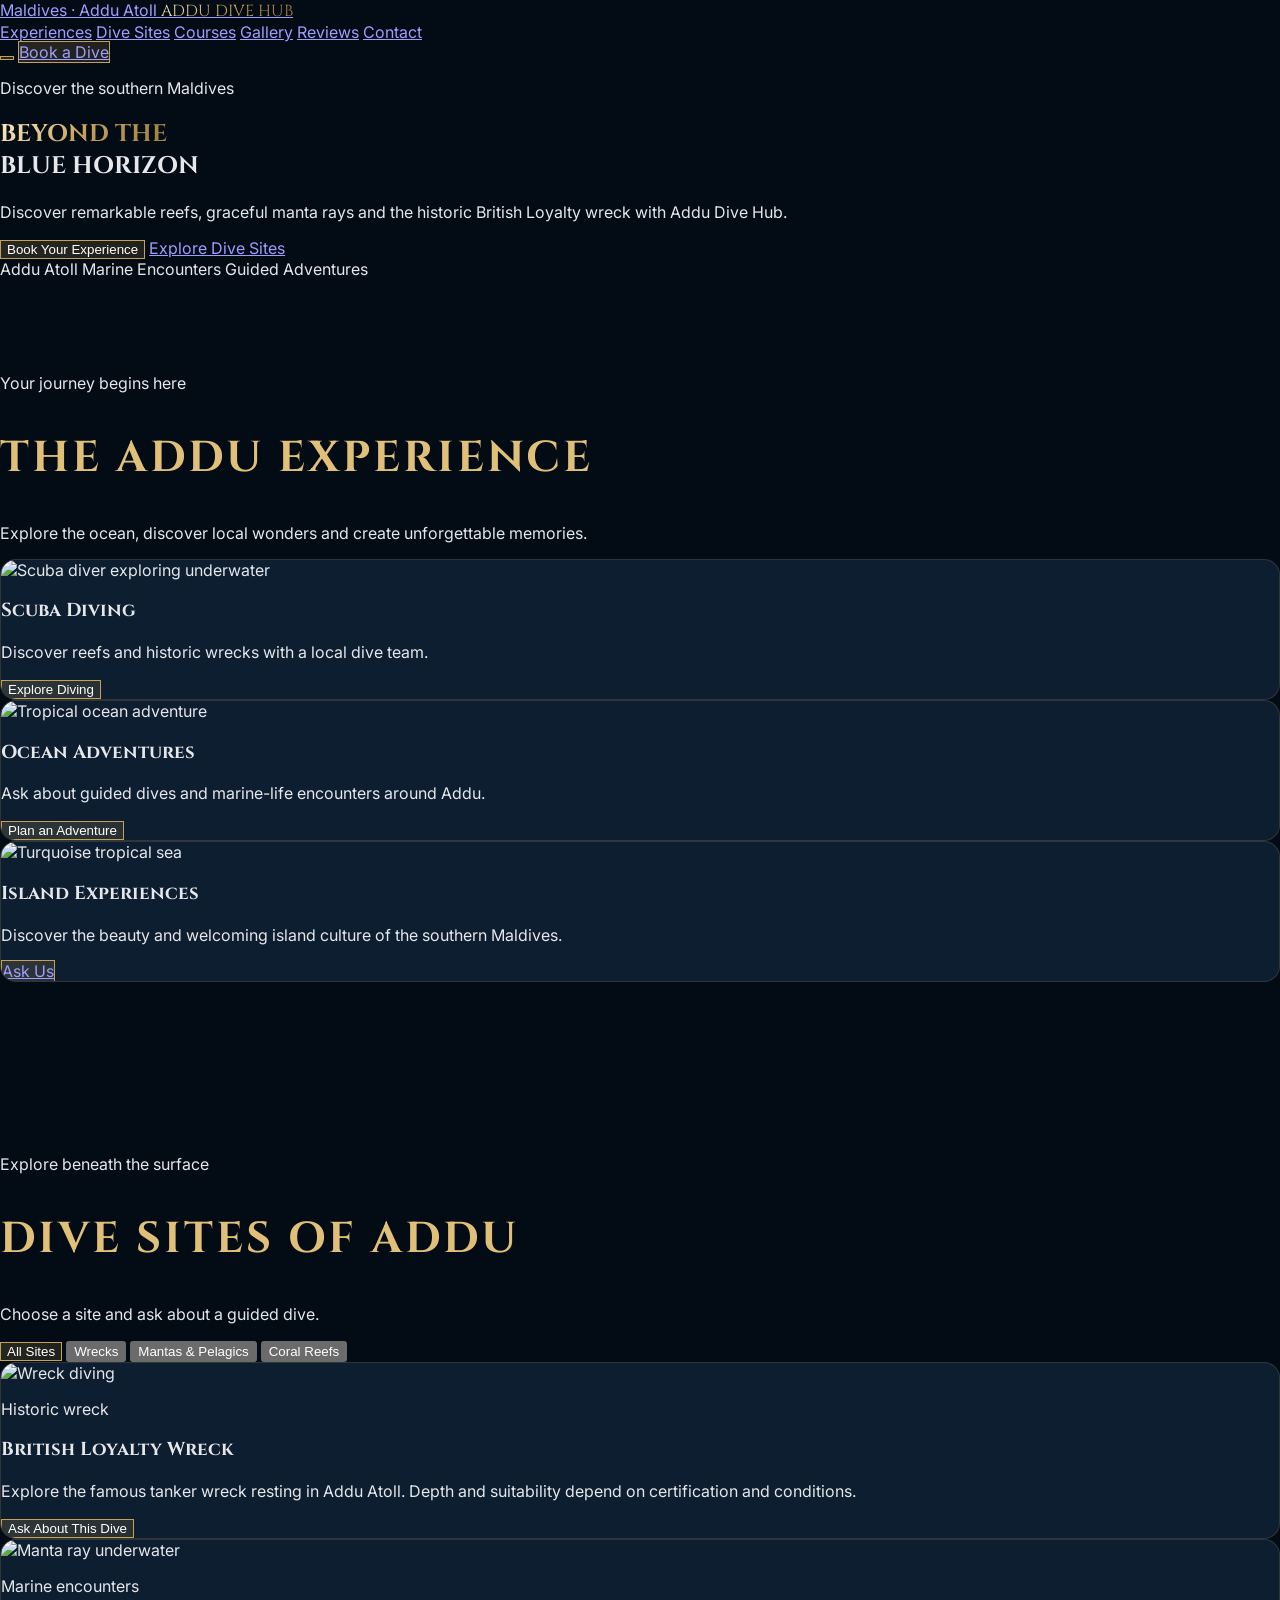
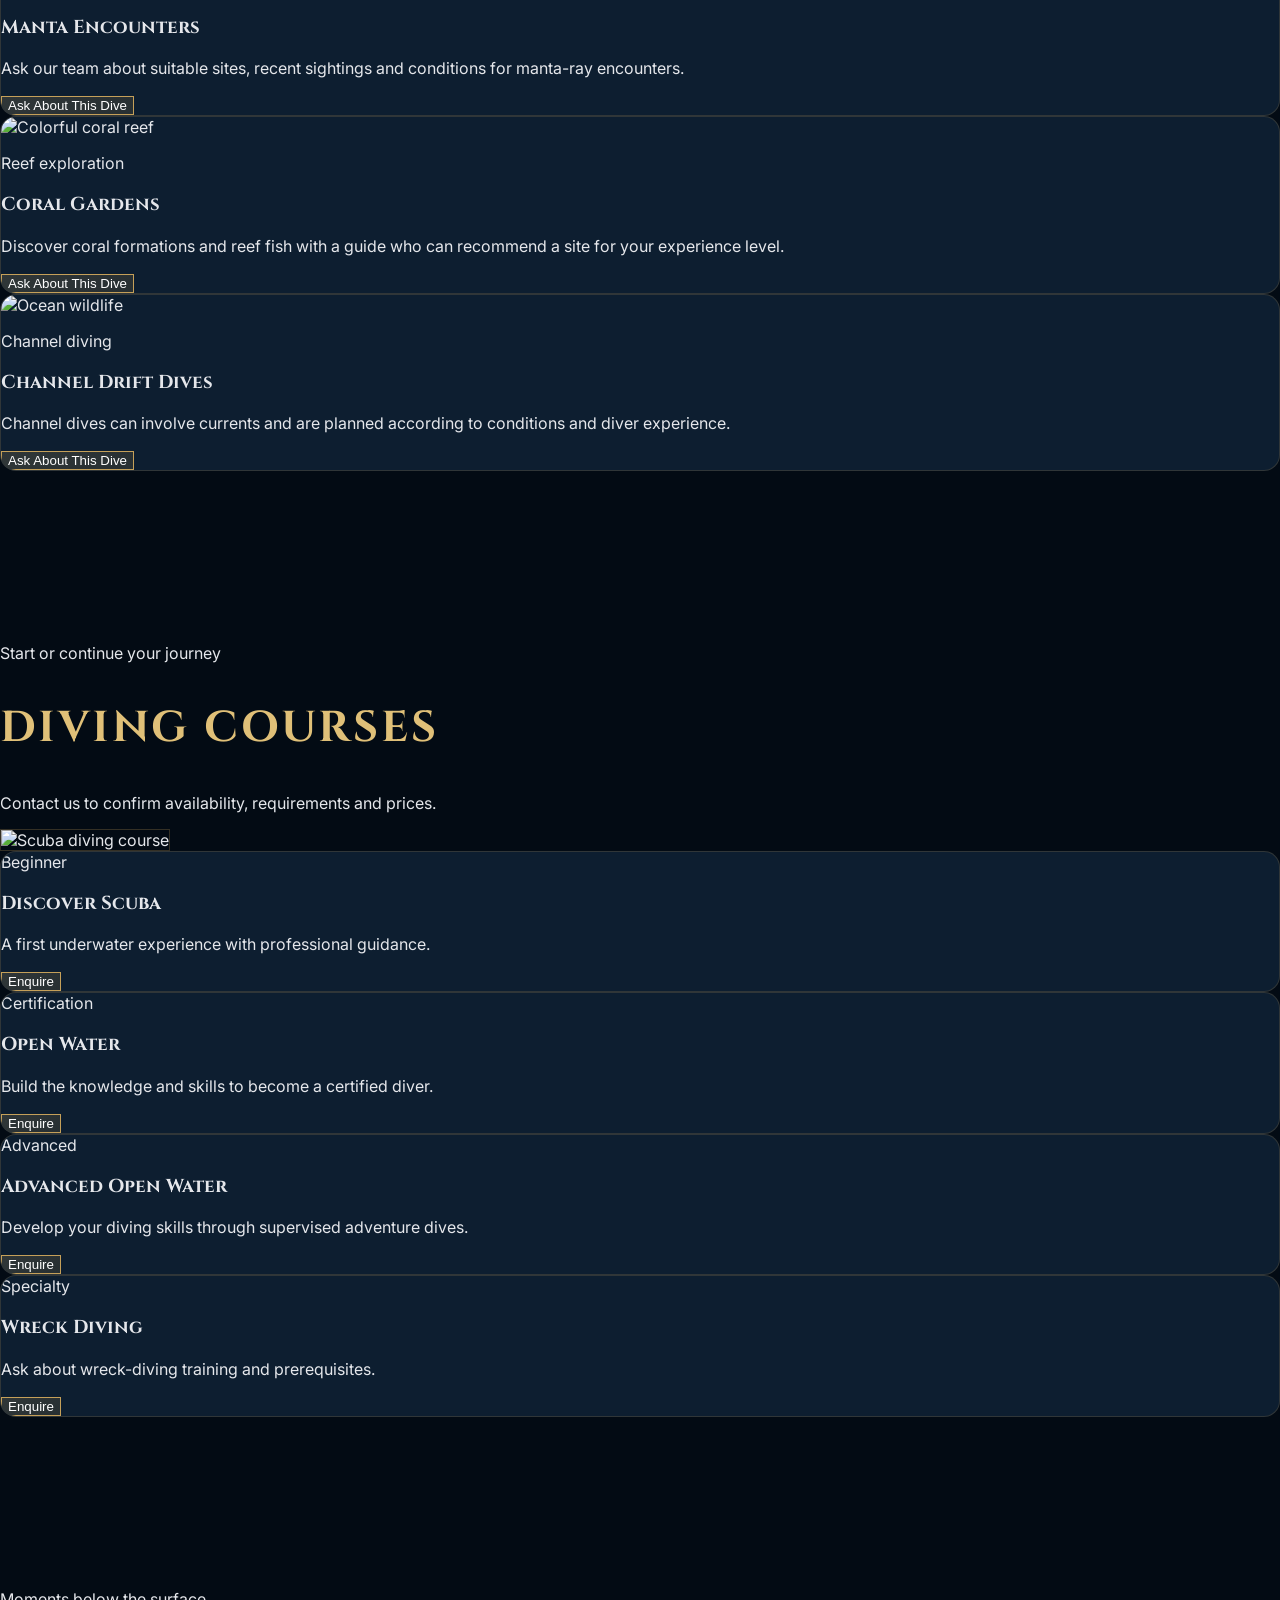
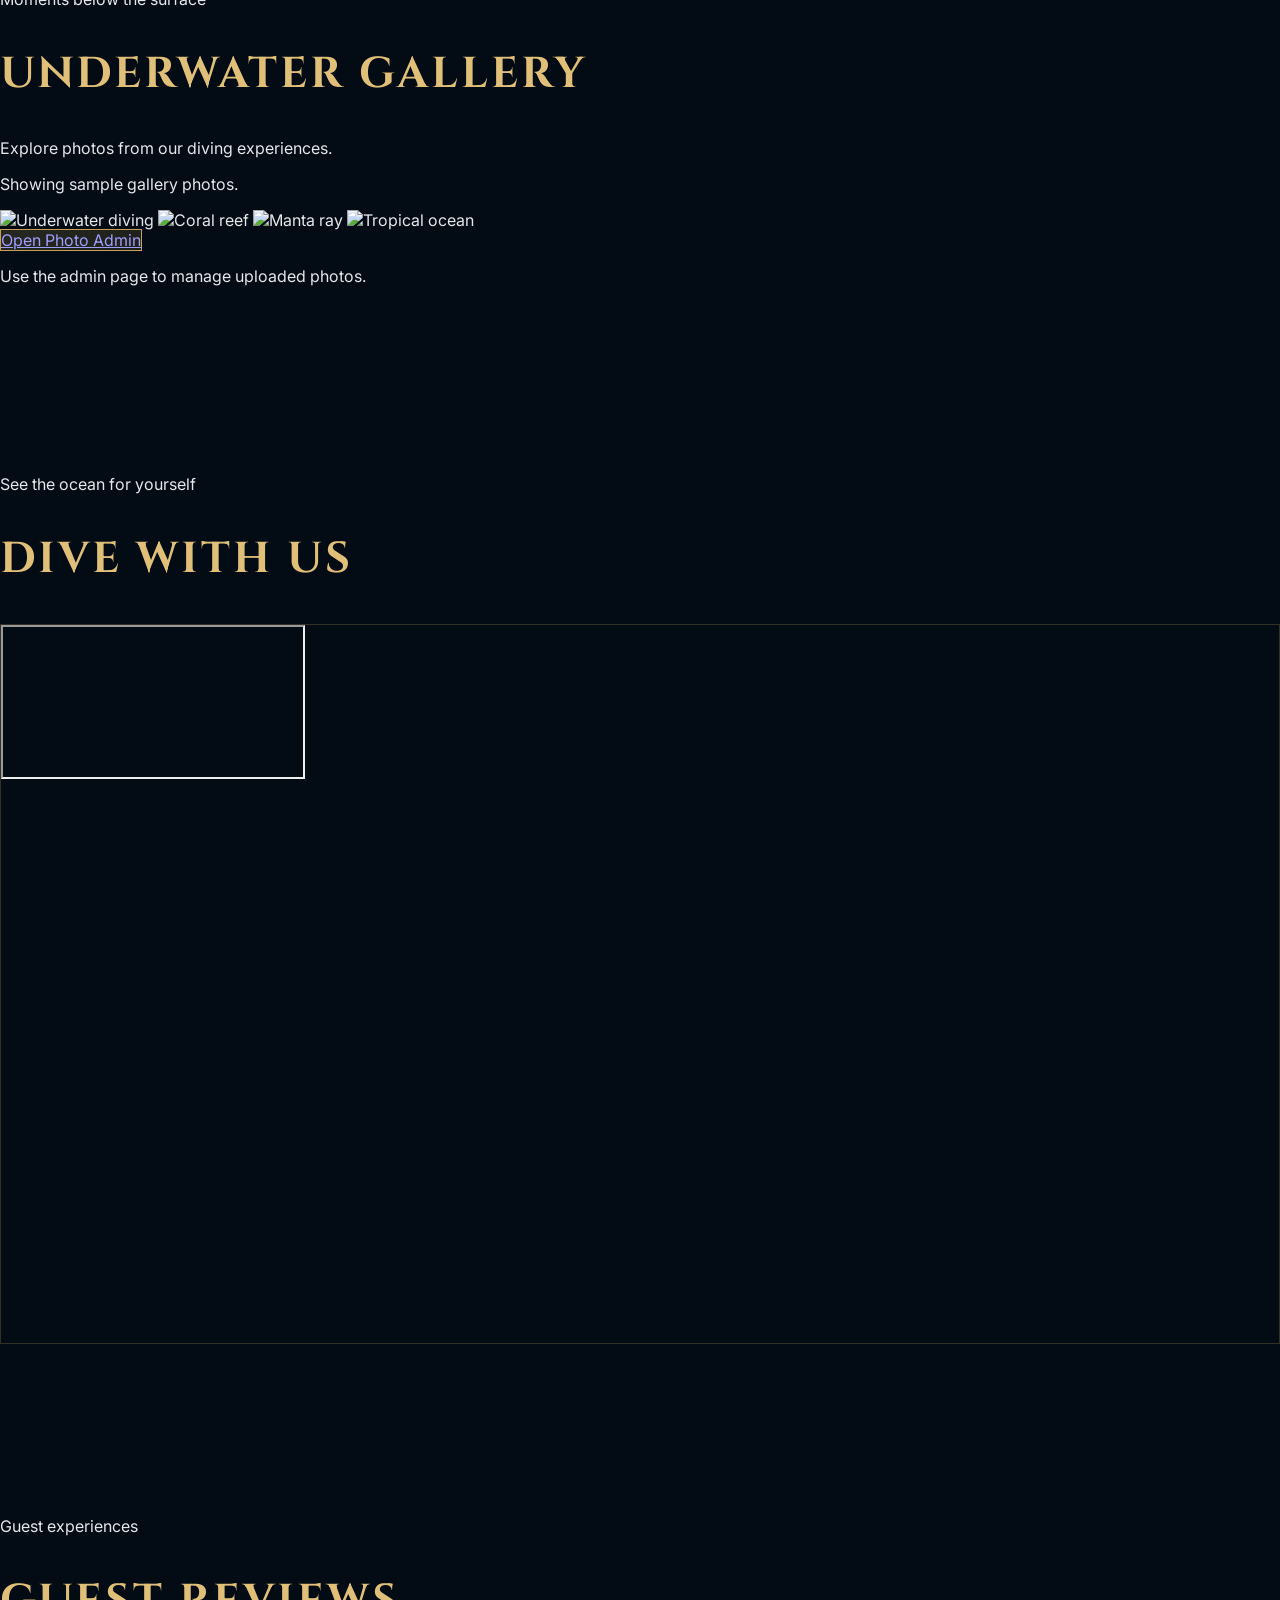
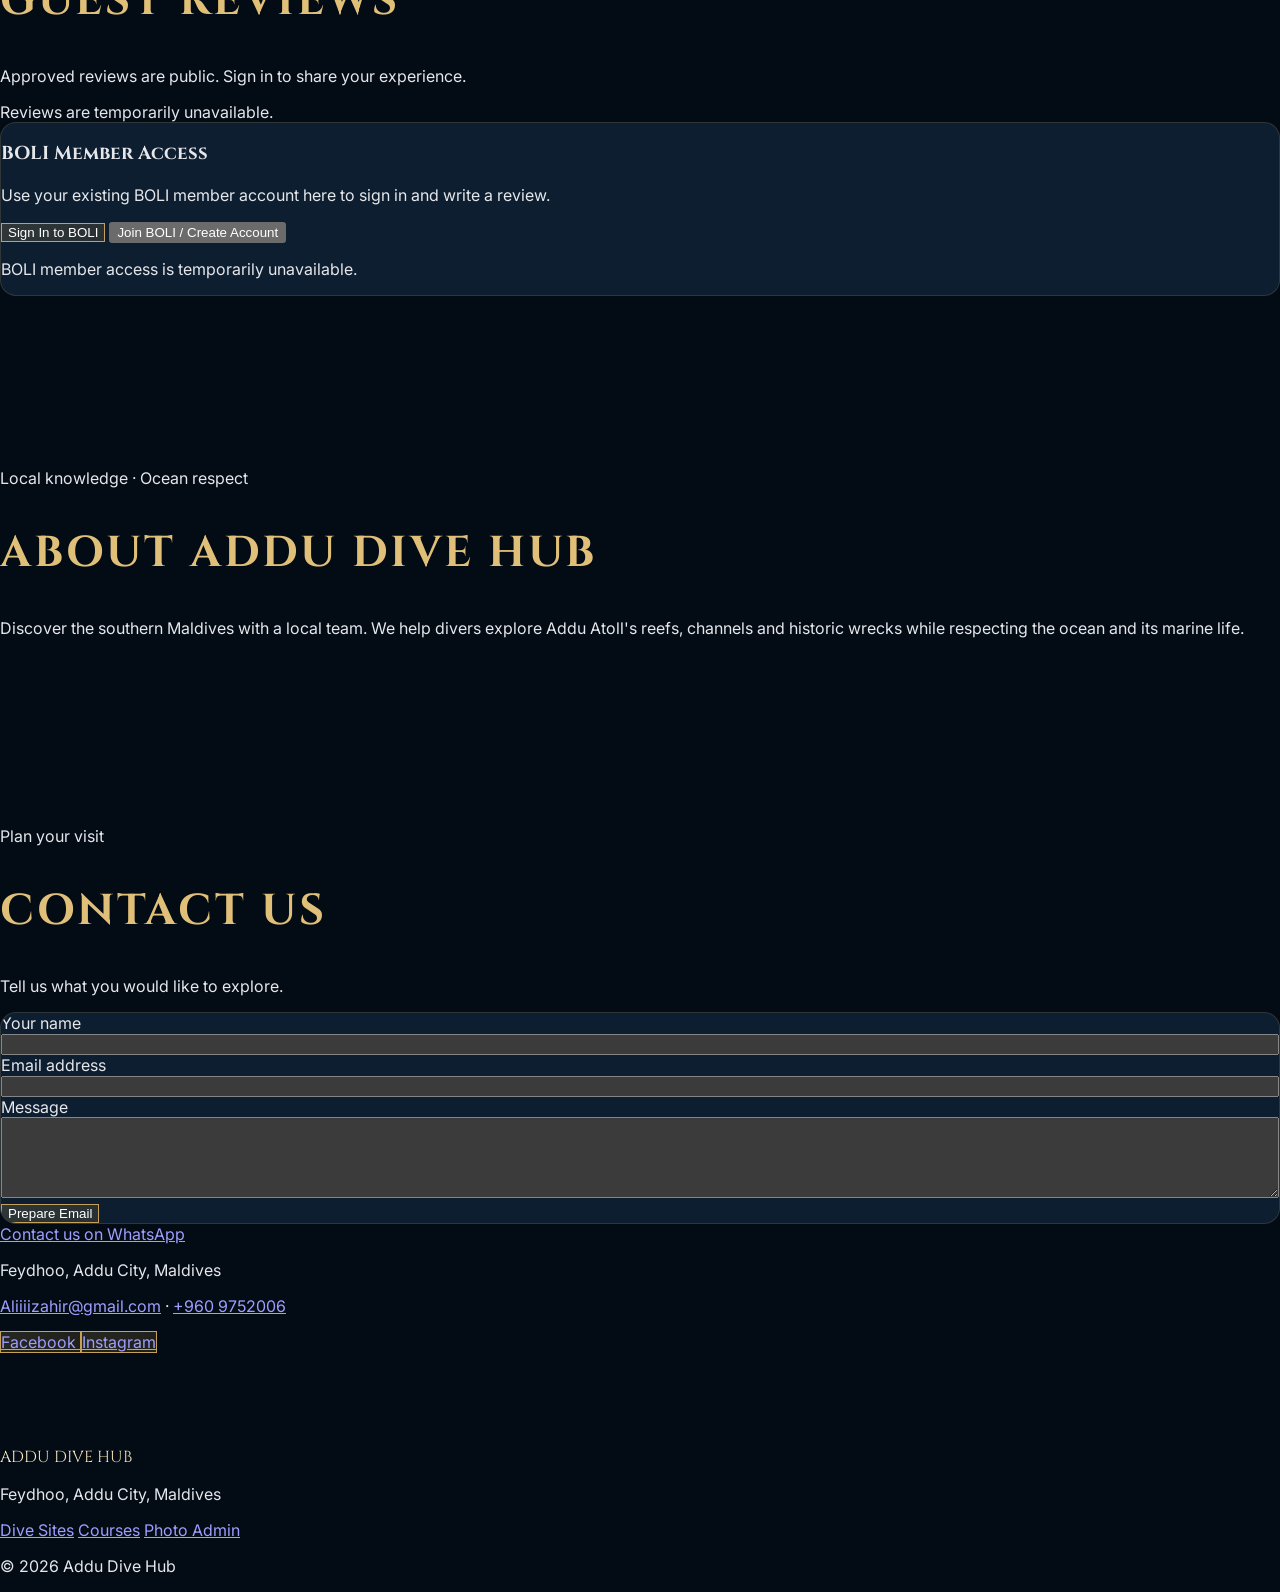
==== commit 222814a5: "Connect Addu Dive Hub reviews to current BOLI Cloudflare members" ====
--- a/index.html
+++ b/index.html
@@ -604,14 +604,16 @@
 const SUPABASE_URL = "https://thffrtfkrarbccmyplpe.supabase.co";
 const SUPABASE_KEY = "sb_publishable_dVy5sH2u34Rghm8uaJhm0Q_sDrwIObE";
 const STORAGE_BUCKET = "Dive-photo";
-const BOLI_APP_ID = "6a3d36bac1b3682f1ed1a2ce";
+const BOLI_SUPABASE_URL = "https://iefaujrbqsntgbwszzfy.supabase.co";
+const BOLI_SUPABASE_KEY = "sb_publishable_a4wuI9JTUhEeKyg-UOXBZQ_vR8qChwW";
 
 let supabaseClient = null;
-let boliClient = null;
+let boliAuthClient = null;
 let reviewSession = null;
 
 if (window.supabase) {
   supabaseClient = window.supabase.createClient(SUPABASE_URL, SUPABASE_KEY);
+  boliAuthClient = window.supabase.createClient(BOLI_SUPABASE_URL, BOLI_SUPABASE_KEY);
 }
 
 /* Navigation */
@@ -832,7 +834,7 @@
   "contact"
 ].forEach(loadSectionPhoto);
 
-/* Review and authentication elements */
+/* Review and authentication: use the current BOLI Cloudflare members' Supabase project. */
 const authPanel = document.getElementById("review-auth-panel");
 const memberPanel = document.getElementById("review-member-panel");
 const writePanel = document.getElementById("review-write-panel");
@@ -840,97 +842,120 @@
 const signupForm = document.getElementById("review-signup-form");
 const authStatus = document.getElementById("auth-status");
 const reviewStatus = document.getElementById("review-status");
-
-document.getElementById("show-signin").addEventListener("click", () => {
-  signinForm.hidden = false;
-  signupForm.hidden = true;
+const resetRequestForm = document.getElementById("review-reset-request-form");
+const resetConfirmForm = document.getElementById("review-reset-confirm-form");
+let reviewMemberProfile = null;
+
+function showReviewAuthForm(formToShow) {
+  [signinForm, signupForm, resetRequestForm, resetConfirmForm].forEach(form => {
+    form.hidden = form !== formToShow;
+  });
   authStatus.textContent = "";
-});
-
-document.getElementById("show-signup").addEventListener("click", () => {
-  signinForm.hidden = true;
-  signupForm.hidden = false;
-  authStatus.textContent = "";
-});
-
-/* Keep review-writing access hidden until BOLI confirms a signed-in member */
+}
+
+document.getElementById("show-signin").addEventListener("click", () => showReviewAuthForm(signinForm));
+document.getElementById("show-signup").addEventListener("click", () => showReviewAuthForm(signupForm));
+document.getElementById("show-reset-password").addEventListener("click", () => showReviewAuthForm(resetRequestForm));
+document.getElementById("back-to-signin").addEventListener("click", () => showReviewAuthForm(signinForm));
+document.getElementById("reset-back-signin-2").addEventListener("click", () => showReviewAuthForm(signinForm));
+
 function updateReviewAuthUI() {
   const signedIn = Boolean(reviewSession && reviewSession.email);
+  const memberStatus = reviewMemberProfile && reviewMemberProfile.status;
+  const memberApproved = memberStatus === "approved";
 
   authPanel.hidden = signedIn;
   memberPanel.hidden = !signedIn;
-  writePanel.hidden = !signedIn;
+  writePanel.hidden = !(signedIn && memberApproved);
 
   if (signedIn) {
+    const metadataName = reviewSession.user_metadata &&
+      (reviewSession.user_metadata.full_name || reviewSession.user_metadata.name);
     document.getElementById("member-name").textContent =
-      reviewSession.full_name || reviewSession.name || reviewSession.email;
+      metadataName || (reviewMemberProfile && reviewMemberProfile.vessel_name) || reviewSession.email;
 
     const nameInput = document.getElementById("review-name");
-    if (!nameInput.value.trim()) {
-      nameInput.value = reviewSession.full_name || reviewSession.name || "";
+    if (!nameInput.value.trim()) nameInput.value = metadataName || "";
+
+    if (!reviewMemberProfile) {
+      authStatus.textContent = "Signed in, but BOLI membership status could not be verified. Please try again.";
+    } else if (memberStatus === "pending") {
+      authStatus.textContent = "Your BOLI membership is pending approval. You can write a review once your membership is approved.";
+    } else if (memberStatus === "revoked") {
+      authStatus.textContent = "This BOLI membership is revoked, so review submission is unavailable.";
+    } else if (memberApproved) {
+      authStatus.textContent = "Signed in with BOLI. You can write a review.";
+    } else {
+      authStatus.textContent = "Your BOLI membership is not active for review submission.";
     }
   } else {
     document.getElementById("review-name").value = "";
   }
 }
 
-/* Wire the website-hosted password recovery forms. */
-const resetRequestForm = document.getElementById("review-reset-request-form");
-const resetConfirmForm = document.getElementById("review-reset-confirm-form");
-const showResetPassword = document.getElementById("show-reset-password");
-const backToSignin = document.getElementById("back-to-signin");
-const resetBackSignin2 = document.getElementById("reset-back-signin-2");
-
-function showReviewAuthForm(formToShow) {
-  signinForm.hidden = formToShow !== signinForm;
-  signupForm.hidden = formToShow !== signupForm;
-  resetRequestForm.hidden = formToShow !== resetRequestForm;
-  resetConfirmForm.hidden = formToShow !== resetConfirmForm;
-  authStatus.textContent = "";
-}
-showResetPassword.addEventListener("click", () => showReviewAuthForm(resetRequestForm));
-backToSignin.addEventListener("click", () => showReviewAuthForm(signinForm));
-resetBackSignin2.addEventListener("click", () => showReviewAuthForm(signinForm));
-
-/* If a reset token is delivered to this website, allow setting the new password here. */
-const resetUrl = new URL(window.location.href);
-const resetToken = resetUrl.searchParams.get("resetToken") || resetUrl.searchParams.get("token");
-if (resetToken) {
-  showReviewAuthForm(resetConfirmForm);
-}
-
-/* Initialize BOLI authentication */
+async function loadReviewMemberProfile() {
+  if (!boliAuthClient || !reviewSession) {
+    reviewMemberProfile = null;
+    updateReviewAuthUI();
+    return;
+  }
+
+  try {
+    const { data, error } = await boliAuthClient
+      .from("boli_profiles")
+      .select("status, role, vessel_name")
+      .eq("user_id", reviewSession.id)
+      .maybeSingle();
+    if (error) throw error;
+    reviewMemberProfile = data || null;
+  } catch (error) {
+    console.error("Could not verify BOLI member profile:", error);
+    reviewMemberProfile = null;
+  }
+  updateReviewAuthUI();
+}
+
 async function initReviewAuth() {
+  if (!boliAuthClient) {
+    authStatus.textContent = "BOLI member access is temporarily unavailable.";
+    await loadReviews();
+    return;
+  }
+
+  boliAuthClient.auth.onAuthStateChange((event, session) => {
+    reviewSession = session ? session.user : null;
+    reviewMemberProfile = null;
+    if (event === "PASSWORD_RECOVERY") {
+      showReviewAuthForm(resetConfirmForm);
+      authStatus.textContent = "Choose a new password for your BOLI account.";
+    } else {
+      updateReviewAuthUI();
+    }
+    setTimeout(async () => {
+      await loadReviewMemberProfile();
+      await loadReviews();
+    }, 0);
+  });
+
   try {
-    const sdk = await import("https://esm.sh/@base44/sdk");
-    boliClient = sdk.createClient({ appId: BOLI_APP_ID });
-
-    try {
-      const user = await boliClient.auth.me();
-      if (user && user.email) reviewSession = user;
-    } catch (_) {
-      reviewSession = null;
-    }
-
+    const { data, error } = await boliAuthClient.auth.getSession();
+    if (error) throw error;
+    reviewSession = data.session ? data.session.user : null;
+    await loadReviewMemberProfile();
+    await loadReviews();
+  } catch (error) {
+    console.error("BOLI authentication initialization failed:", error);
+    authStatus.textContent = "Could not connect to BOLI member access. Please try again later.";
     updateReviewAuthUI();
-  } catch (error) {
-    console.error("BOLI init failed:", error);
-    authStatus.textContent = "BOLI member access is temporarily unavailable. Please try again later.";
-    updateReviewAuthUI();
-  }
-}
-
-/*
- * Sign up through BOLI.
- * No separate website email-verification form is used.
- * BOLI remains responsible for any verification or approval required
- * by its own account settings.
- */
+    await loadReviews();
+  }
+}
+
+/* Register through BOLI's current Supabase Auth and profile bootstrap. */
 signupForm.addEventListener("submit", async event => {
   event.preventDefault();
-
-  if (!boliClient) {
-    authStatus.textContent = "BOLI member access is temporarily unavailable. Please try again later.";
+  if (!boliAuthClient) {
+    authStatus.textContent = "BOLI member access is temporarily unavailable.";
     return;
   }
 
@@ -938,7 +963,6 @@
   const email = document.getElementById("signup-email").value.trim().toLowerCase();
   const password = document.getElementById("signup-password").value;
   const button = document.getElementById("signup-submit");
-
   if (!name || name.length > 80 || !email || password.length < 8) {
     authStatus.textContent = "Enter your name, a valid email, and a password of at least 8 characters.";
     return;
@@ -946,113 +970,104 @@
 
   button.disabled = true;
   authStatus.textContent = "Creating your BOLI account…";
-
   try {
-    await boliClient.auth.register({
+    const { data, error } = await boliAuthClient.auth.signUp({
       email,
       password,
-      full_name: name
+      options: { data: { full_name: name } }
     });
-
+    if (error) throw error;
     signupForm.reset();
 
-    /*
-     * Some BOLI configurations sign a new member in immediately.
-     * Others require approval or verification within BOLI.
-     * Try the normal BOLI login and let BOLI decide.
-     */
-    try {
-      await boliClient.auth.loginViaEmailPassword(email, password);
-      const user = await boliClient.auth.me();
-
-      if (user && user.email) {
-        reviewSession = user;
-        updateReviewAuthUI();
-        authStatus.textContent = "";
-        reviewStatus.textContent = "Your BOLI account is ready. You can now write a review.";
-        await loadReviews();
-        return;
-      }
-    } catch (loginError) {
-      console.info("BOLI registration succeeded; immediate sign-in may require BOLI approval or verification.", loginError);
+    if (data.session && data.user) {
+      reviewSession = data.user;
+      await loadReviewMemberProfile();
+      updateReviewAuthUI();
+      authStatus.textContent = reviewMemberProfile && reviewMemberProfile.status === "approved"
+        ? "Your BOLI account is ready. You can now write a review."
+        : "Your BOLI account was created. Confirm your email if requested and wait for BOLI membership approval before writing a review.";
+    } else {
+      showReviewAuthForm(signinForm);
+      document.getElementById("signin-email").value = email;
+      authStatus.textContent = "Registration started. Check your email for BOLI confirmation instructions, then sign in. Review writing becomes available after your BOLI membership is approved.";
     }
-
-    signinForm.hidden = false;
-    signupForm.hidden = true;
-    document.getElementById("signin-email").value = email;
-    document.getElementById("signin-password").value = "";
-
-    authStatus.textContent =
-      "Your registration request was sent to BOLI. If BOLI requires account approval or verification, complete that process in BOLI, then sign in here using the same account.";
   } catch (error) {
-    console.error("BOLI sign-up failed:", error);
-    authStatus.textContent =
-      error.message || "BOLI could not create your account. If you already have a BOLI account, try signing in instead.";
+    console.error("BOLI registration failed:", error);
+    authStatus.textContent = /already registered|user already exists|already been registered/i.test(error.message || "")
+      ? "This email is already registered. Sign in with your existing BOLI account."
+      : (error.message || "Could not create your BOLI account. Please try again.");
   } finally {
     button.disabled = false;
   }
 });
 
-/* Request a password reset without leaving the website. */
+/* Supabase password recovery returns to this page; recovery sessions are handled above. */
 resetRequestForm.addEventListener("submit", async event => {
   event.preventDefault();
-  if (!boliClient) {
-    authStatus.textContent = "Password recovery is temporarily unavailable. Please try again.";
+  if (!boliAuthClient) {
+    authStatus.textContent = "Password recovery is temporarily unavailable.";
     return;
   }
+
   const email = document.getElementById("reset-email").value.trim().toLowerCase();
   const button = document.getElementById("reset-request-submit");
   button.disabled = true;
   authStatus.textContent = "Requesting password reset…";
   try {
-    await boliClient.auth.resetPasswordRequest(email);
+    const redirectTo = window.location.origin + window.location.pathname + "#reviews";
+    const { error } = await boliAuthClient.auth.resetPasswordForEmail(email, { redirectTo });
+    if (error) throw error;
     resetRequestForm.reset();
-    authStatus.textContent = "If this email belongs to a BOLI account, a password-reset email will be sent. Check your inbox and spam folder.";
+    authStatus.textContent = "If this email belongs to a BOLI account, a password-reset email has been requested. Check your inbox and spam folder.";
   } catch (error) {
-    console.error("Password reset request failed:", error);
-    authStatus.textContent = "Could not request a reset right now. Please wait a moment and try again.";
+    console.error("BOLI password reset request failed:", error);
+    authStatus.textContent = error.message || "Could not request a password reset. Please try again.";
   } finally {
     button.disabled = false;
   }
 });
 
-/* Complete password reset on this website when the email link supplies a reset token here. */
 resetConfirmForm.addEventListener("submit", async event => {
   event.preventDefault();
-  if (!boliClient || !resetToken) {
-    authStatus.textContent = "The reset link is missing its token. Please request a new reset email.";
+  if (!boliAuthClient || !reviewSession) {
+    authStatus.textContent = "Open the password-reset link from your BOLI email first, then choose a new password.";
     return;
   }
+
   const password = document.getElementById("reset-new-password").value;
   const confirmation = document.getElementById("reset-confirm-password").value;
   const button = document.getElementById("reset-confirm-submit");
   if (password.length < 8 || password !== confirmation) {
-    authStatus.textContent = password !== confirmation ? "The passwords do not match." : "Use a password with at least 8 characters.";
+    authStatus.textContent = password !== confirmation
+      ? "The passwords do not match."
+      : "Use a password with at least 8 characters.";
     return;
   }
+
   button.disabled = true;
-  authStatus.textContent = "Updating your password…";
+  authStatus.textContent = "Updating your BOLI password…";
   try {
-    await boliClient.auth.resetPassword({ resetToken, newPassword: password });
+    const { error } = await boliAuthClient.auth.updateUser({ password });
+    if (error) throw error;
     resetConfirmForm.reset();
-    resetUrl.searchParams.delete("resetToken");
-    resetUrl.searchParams.delete("token");
-    window.history.replaceState({}, "", resetUrl.pathname + resetUrl.search + resetUrl.hash);
-    authStatus.textContent = "Your password has been updated. You can now sign in with your new password.";
     showReviewAuthForm(signinForm);
+    authStatus.textContent = "Your BOLI password has been updated. You can sign in with the new password.";
+    await boliAuthClient.auth.signOut();
+    reviewSession = null;
+    reviewMemberProfile = null;
+    updateReviewAuthUI();
   } catch (error) {
-    console.error("Password reset confirmation failed:", error);
-    authStatus.textContent = "This reset link may be invalid or expired. Please request a new reset email.";
+    console.error("BOLI password update failed:", error);
+    authStatus.textContent = error.message || "Could not update the password. Request a fresh reset email and try again.";
   } finally {
     button.disabled = false;
   }
 });
 
-/* Sign in using the existing BOLI account */
+/* Sign in with the same Supabase Auth used by BOLI Cloudflare. */
 signinForm.addEventListener("submit", async event => {
   event.preventDefault();
-
-  if (!boliClient) {
+  if (!boliAuthClient) {
     authStatus.textContent = "BOLI member access is temporarily unavailable.";
     return;
   }
@@ -1060,77 +1075,71 @@
   const email = document.getElementById("signin-email").value.trim().toLowerCase();
   const password = document.getElementById("signin-password").value;
   const button = document.getElementById("signin-submit");
-
   button.disabled = true;
   authStatus.textContent = "Signing in with BOLI…";
-
   try {
-    await boliClient.auth.loginViaEmailPassword(email, password);
-    const user = await boliClient.auth.me();
-
-    if (!user || !user.email) {
-      throw new Error("BOLI did not confirm an active sign-in. Please try again.");
-    }
-
-    reviewSession = user;
+    const { data, error } = await boliAuthClient.auth.signInWithPassword({ email, password });
+    if (error) throw error;
+    reviewSession = data.user || (data.session && data.session.user) || null;
     signinForm.reset();
+    await loadReviewMemberProfile();
     updateReviewAuthUI();
-    authStatus.textContent = "";
+    await loadReviews();
+    reviewStatus.textContent = reviewMemberProfile && reviewMemberProfile.status === "approved"
+      ? "Signed in successfully. You can write a review."
+      : "Signed in, but your BOLI membership must be approved before you can submit a review.";
+  } catch (error) {
+    console.error("BOLI sign-in failed:", error);
+    authStatus.textContent = error.message || "Sign-in failed. Check your BOLI email and password.";
+  } finally {
+    button.disabled = false;
+  }
+});
+
+document.getElementById("review-signout").addEventListener("click", async () => {
+  if (!boliAuthClient) return;
+  const button = document.getElementById("review-signout");
+  button.disabled = true;
+  try {
+    const { error } = await boliAuthClient.auth.signOut();
+    if (error) throw error;
+    reviewSession = null;
+    reviewMemberProfile = null;
+    updateReviewAuthUI();
     reviewStatus.textContent = "";
+    authStatus.textContent = "You have signed out of BOLI.";
     await loadReviews();
   } catch (error) {
-    console.error("BOLI sign-in failed:", error);
-    authStatus.textContent =
-      error.message || "Sign-in failed. Check your BOLI email and password, and make sure your BOLI account is allowed to sign in.";
+    console.error("BOLI sign-out failed:", error);
+    authStatus.textContent = error.message || "Could not sign out. Please try again.";
   } finally {
     button.disabled = false;
   }
 });
 
-/* Sign out of BOLI */
-document.getElementById("review-signout").addEventListener("click", async () => {
-  if (!boliClient) return;
-
-  const button = document.getElementById("review-signout");
-  button.disabled = true;
-
-  try {
-    await boliClient.auth.logout();
-    reviewSession = null;
-    updateReviewAuthUI();
-    reviewStatus.textContent = "";
-    authStatus.textContent = "You have signed out.";
-  } catch (error) {
-    console.error("Sign-out failed:", error);
-    authStatus.textContent = "Could not sign out. Please try again.";
-  } finally {
-    button.disabled = false;
-  }
-});
-
-/* Only approved reviews are displayed publicly */
+/* Public reviews live in BOLI's Cloudflare-connected Supabase project. */
 async function loadReviews() {
   const list = document.getElementById("reviews-list");
-
-  if (!boliClient) {
+  if (!boliAuthClient) {
     list.textContent = "Reviews are temporarily unavailable.";
     return;
   }
 
   try {
-    const reviews = await boliClient.entities.AdduDiveReview.filter(
-      { status: "approved" },
-      "-created_date",
-      20,
-      0
-    );
+    const { data, error } = await boliAuthClient
+      .from("boli_addu_dive_reviews")
+      .select("id, name, rating, message, status, created_at")
+      .eq("status", "approved")
+      .order("created_at", { ascending: false })
+      .limit(20);
+    if (error) throw error;
 
     list.replaceChildren();
-
-    if (!Array.isArray(reviews) || reviews.length === 0) {
+    const reviews = data || [];
+    if (!reviews.length) {
       const paragraph = document.createElement("p");
       paragraph.className = "text-gray-400 text-sm";
-      paragraph.textContent = "No approved reviews yet. Sign in to be the first to share your experience.";
+      paragraph.textContent = "No approved reviews yet. Sign in with an approved BOLI member account to be the first to share your experience.";
       list.appendChild(paragraph);
       return;
     }
@@ -1138,20 +1147,16 @@
     reviews.forEach(review => {
       const card = document.createElement("article");
       card.className = "card p-5";
-
       const heading = document.createElement("h3");
       heading.className = "font-cinzel text-gold-light mb-2";
-      heading.textContent = review.name || "Guest";
-
+      heading.textContent = review.name || "BOLI Member";
       const ratingValue = Math.max(1, Math.min(5, Number(review.rating) || 5));
       const rating = document.createElement("p");
       rating.className = "text-gold mb-3";
       rating.textContent = "★".repeat(ratingValue) + "☆".repeat(5 - ratingValue);
-
       const message = document.createElement("p");
       message.className = "text-sm text-gray-300 leading-6";
       message.textContent = review.message || "";
-
       card.append(heading, rating, message);
       list.appendChild(card);
     });
@@ -1161,13 +1166,16 @@
   }
 }
 
-/* Signed-in members can submit reviews; approved reviews appear publicly immediately */
+/* Only an authenticated, approved BOLI member can submit; RLS enforces this server-side. */
 document.getElementById("review-form").addEventListener("submit", async event => {
   event.preventDefault();
-
-  if (!boliClient || !reviewSession || !reviewSession.email) {
-    reviewStatus.textContent = "Please sign in with your BOLI account before submitting a review.";
+  if (!boliAuthClient || !reviewSession || !reviewSession.email) {
+    reviewStatus.textContent = "Please sign in with your BOLI member account before submitting a review.";
     updateReviewAuthUI();
+    return;
+  }
+  if (!reviewMemberProfile || reviewMemberProfile.status !== "approved") {
+    reviewStatus.textContent = "Only approved BOLI members can submit reviews. Check your BOLI membership status.";
     return;
   }
 
@@ -1175,45 +1183,35 @@
   const rating = Number(document.getElementById("review-rating").value);
   const message = document.getElementById("review-message").value.trim();
   const button = document.getElementById("review-submit");
-
-  if (
-    !name || name.length > 80 ||
-    !message || message.length > 1500 ||
-    !Number.isInteger(rating) || rating < 1 || rating > 5
-  ) {
+  if (!name || name.length > 80 || !message || message.length > 1500 ||
+      !Number.isInteger(rating) || rating < 1 || rating > 5) {
     reviewStatus.textContent = "Enter your name, a rating, and a review of no more than 1,500 characters.";
     return;
   }
 
   button.disabled = true;
   reviewStatus.textContent = "Submitting your review…";
-
   try {
-    await boliClient.entities.AdduDiveReview.create({
+    const { error } = await boliAuthClient.from("boli_addu_dive_reviews").insert({
+      member_id: reviewSession.id,
+      member_email: reviewSession.email,
       name,
       rating,
       message,
-      status: "approved",
-      member_email: reviewSession.email
+      status: "approved"
     });
-
-    reviewStatus.textContent =
-      "Thank you! Your review is live and visible to everyone.";
-
+    if (error) throw error;
+
+    reviewStatus.textContent = "Thank you! Your review is published and visible to everyone.";
     document.getElementById("review-message").value = "";
     document.getElementById("review-rating").value = "5";
-
     await loadReviews();
   } catch (error) {
-    console.error("Review submission failed:", error);
-    const detail = String(error?.message || error?.response?.data?.message || error || "");
-    if (/permission|forbidden|not authorized|unauthorized|\b403\b|\b401\b|rls|policy/i.test(detail)) {
-      reviewStatus.textContent =
-        "Your account is signed in, but BOLI rejected this review because of an account or permission restriction. Please contact the site administrator. (Details: " + detail.slice(0, 220) + ")";
-    } else {
-      reviewStatus.textContent =
-        "Your review could not be submitted. Please try again. (Details: " + (detail.slice(0, 220) || "No error details were returned.") + ")";
-    }
+    console.error("BOLI review submission failed:", error);
+    const detail = String(error && error.message || "Unknown error");
+    reviewStatus.textContent = /permission|forbidden|not authorized|unauthorized|\b403\b|\b401\b|rls|policy/i.test(detail)
+      ? "BOLI did not allow this review. Confirm your membership is approved and try again."
+      : "Your review could not be submitted. " + detail.slice(0, 180);
   } finally {
     button.disabled = false;
   }
